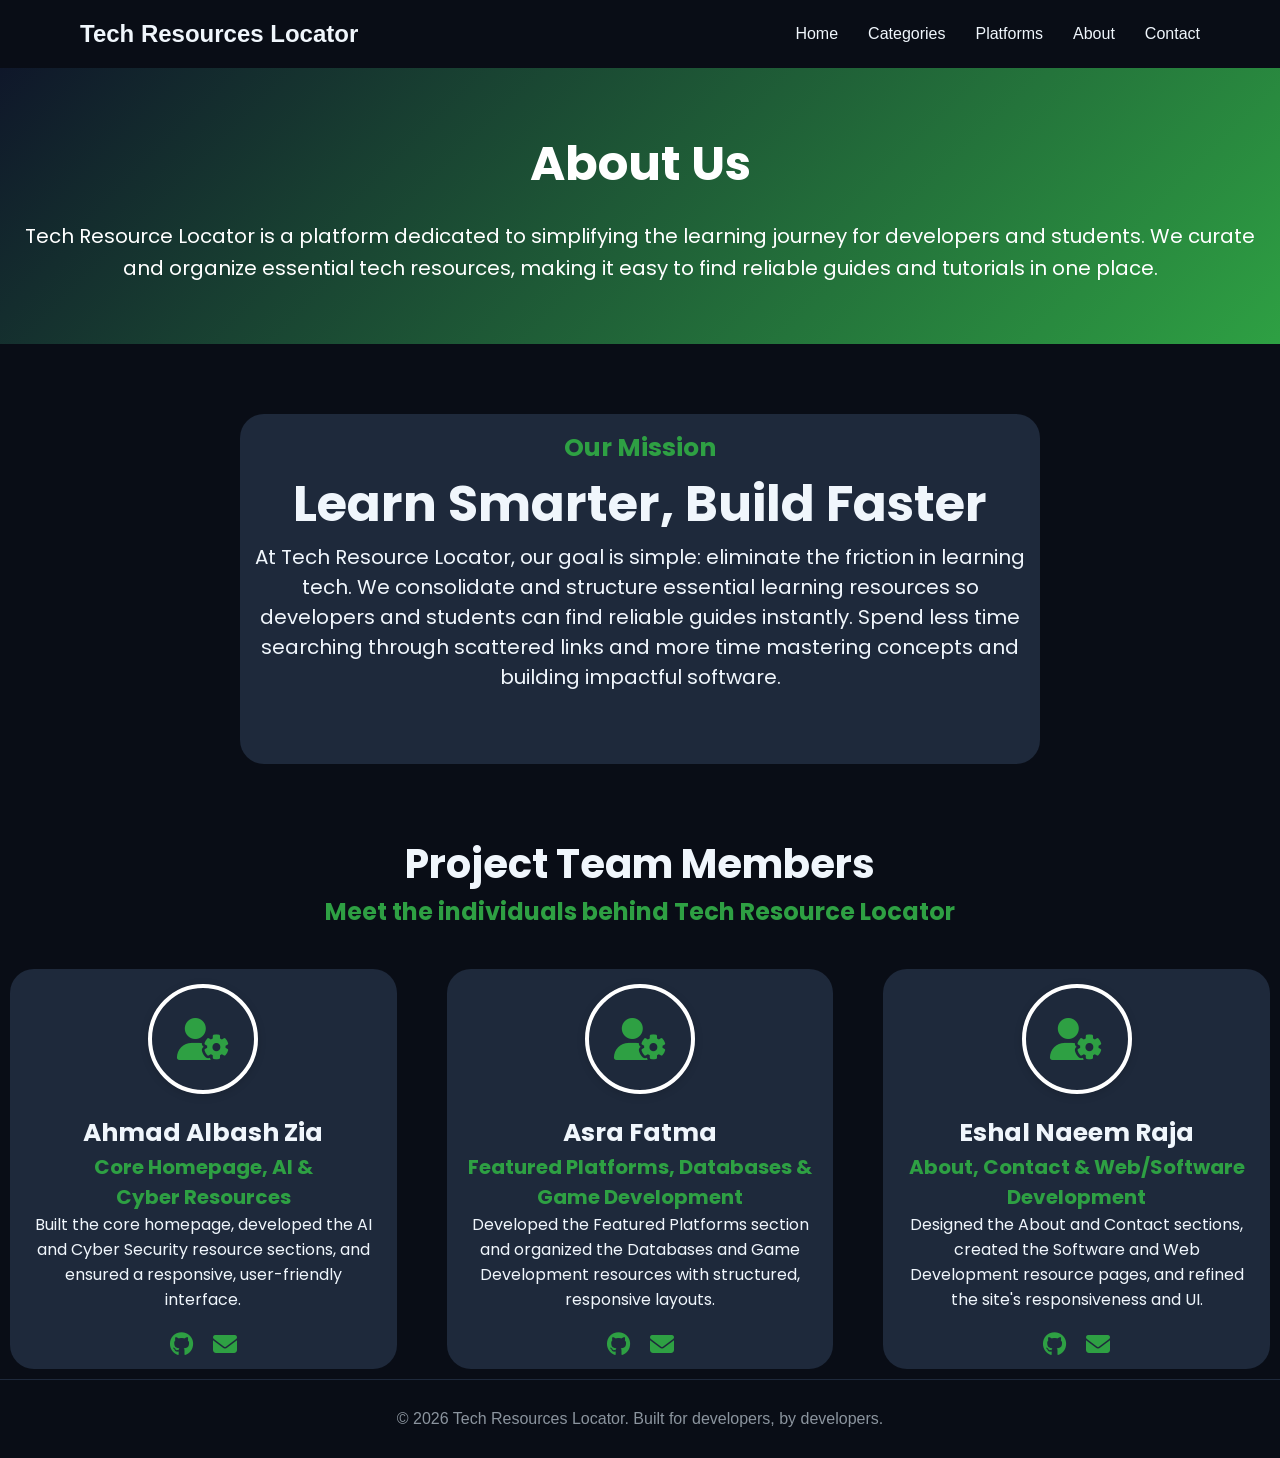
==== about.html @ d02a34d4 "Add footer section with copyright information" ====
<!doctype html>
<html lang="en">
  <head>
    <meta charset="UTF-8" />
    <meta name="viewport" content="width=device-width, initial-scale=1.0" />

    <title>About Us</title>
    <link rel="stylesheet" href="style.css" />
    <link
      rel="stylesheet"
      href="https://cdnjs.cloudflare.com/ajax/libs/font-awesome/6.7.2/css/all.min.css"
    />
    <link
      href="https://fonts.googleapis.com/css2?family=Poppins:wght@400;600;700;800&display=swap"
      rel="stylesheet"
    />
  </head>
  <body>
    <nav>
      <h1 id="nav-heading">Tech Resources Locator</h1>

      <div class="nav-menu">
        <a href="index.html">Home</a>
        <a href="categories.html">Categories</a>
        <a href="platforms.html">Platforms</a>
        <a href="about.html">About</a>
        <a href="contact.html">Contact</a>
      </div>
    </nav>
    <div class="about-hero">
      <div class="about-hero-content">
        <h1>About Us</h1>
        <p>
          Tech Resource Locator is a platform dedicated to simplifying the
          learning journey for developers and students. We curate and organize
          essential tech resources, making it easy to find reliable guides and
          tutorials in one place.
        </p>
      </div>
    </div>

    <div class="about-card">
      <div class="about-container">
        <h1>Our Mission</h1>
        <h2>Learn Smarter, Build Faster</h2>
        <p>
          At Tech Resource Locator, our goal is simple: eliminate the friction
          in learning tech. We consolidate and structure essential learning
          resources so developers and students can find reliable guides
          instantly. Spend less time searching through scattered links and more
          time mastering concepts and building impactful software.
        </p>
      </div>
    </div>
    <div class="project-team-heading">
      <h1>Project Team Members</h1>
      <h2>Meet the individuals behind Tech Resource Locator</h2>
    </div>

    <div class="project-team">
      <div class="team-member">
        <div class="profile-icon">
          <i class="fa-solid fa-user-gear"></i>
        </div>

        <h2>Ahmad Albash Zia</h2>
        <h3>Core Homepage, AI & <br />Cyber Resources</h3>
        <p>
          Built the core homepage, developed the AI and Cyber Security resource
          sections, and ensured a responsive, user-friendly<br />interface.
        </p>

        <div class="social-icons">
          <div class="icon">
            <a href="https://github.com/albashzia" target="_blank">
              <i class="fa-brands fa-github"></i>
            </a>
          </div>
          <div class="email">
            <a href="mailto:ahmedalbashzia@gmail.com" target="_blank">
              <i class="fa-solid fa-envelope"></i>
            </a>
          </div>
        </div>
      </div>

      <div class="team-member">
        <div class="profile-icon">
          <i class="fa-solid fa-user-gear"></i>
        </div>

        <h2>Asra Fatma</h2>
        <h3>Featured Platforms, Databases & Game Development</h3>
        <p>
          Developed the Featured Platforms section and organized the Databases
          and Game Development resources with structured, responsive layouts.
        </p>
        <div class="social-icons">
          <div class="icon">
            <a href="https://github.com/asrafatma" target="_blank">
              <i class="fa-brands fa-github"></i>
            </a>
          </div>
          <div class="email">
            <a href="mailto:itsasrafatma@gmail.com " target="_blank">
              <i class="fa-solid fa-envelope"></i>
            </a>
          </div>
        </div>
      </div>

      <div class="team-member">
        <div class="profile-icon">
          <i class="fa-solid fa-user-gear"></i>
        </div>

        <h2>Eshal Naeem Raja</h2>
        <h3>About, Contact & Web/Software Development</h3>
        <p>
          Designed the About and Contact sections, created the Software and Web
          Development resource pages, and refined the site's responsiveness and
          UI.
        </p>

        <div class="social-icons">
          <div class="icon">
            <a href="https://github.com/EshalNaeem028" target="_blank">
              <i class="fa-brands fa-github"></i>
            </a>
          </div>
          <div class="email">
            <a href="mailto:eshalnaeem2008@gmail.com" target="_blank">
              <i class="fa-solid fa-envelope"></i>
            </a>
          </div>
        </div>
      </div>
    </div>
     <footer>
    <p>
          &copy; 2026 Tech Resources Locator. Built for developers, by
          developers.
        </p>
   </footer>
  </body>
</html>
---- style.css ----
/* ==========================================================
   TECH RESOURCE LOCATOR
   Author: Eshal Naeem
   ========================================================== */
* {
  margin: 0;
  padding: 0;
  box-sizing: border-box;
  
}
   nav {
  display: flex;

  justify-content: space-between;

  align-items: center;

  padding: 20px 80px;
  font-family: Arial, Helvetica, sans-serif;
}
.nav-bar{
    height: 75px;
}


.nav-menu {
  display: flex;

  gap: 30px;
  
}

.nav-menu a {
  text-decoration: none;

 color:#f0f6fc;

  font-weight: 500;
}

.nav-menu a:hover {
  color: #2563eb;
}
body{
    background-color: #090d16;
}

.about-card h1{
    font-size:25px;
    text-align: center;
    font-weight: bold;
    font-family:'Poppins', sans-serif;
    color: #2ea043;
    

}
.about-card h2{
    
    font-size:50px;
    text-align:center;
     font-weight: bold;
     font-family:'Poppins', sans-serif;
     color:#f0f6fc;

}

.about-card p{
    text-align:center;
    font-size:20px;
    font-family:'Poppins', sans-serif;
    color:#f0f6fc;

}
.about-card{
    display:flex;
    justify-content:center;
    align-items:center;
   
}

.about-container{
    padding: 15px;
    margin: 10px;
    border-radius: 5px;
    width:800px;
    height: 350px;
     background-color: #1e293b;
    margin-bottom: 70px;
     border-radius:24px;
    margin-top: 70px;
    }
.project-team{
    display:flex;
    justify-content:center;
    align-items:center;
    gap:30px;
    
}
.team-member{
    padding: 15px;
    margin: 10px;
    border-radius: 5px;
    width: 400px;;
    height: 400px;
      background-color: #1e293b;
      border-radius:24px;
      
}
.team-member:hover{
    background-color: #243248;
    transition: transform 0.3s, box-shadow 0.3s background-color 0.1s;
    transform: translateY(-5px);
    box-shadow: 0 8px 16px rgba(0,0,0,0.3);
}

.team-member h2{
    font-size:25px;
    text-align: center;
    font-weight: bold;
    font-family:'Poppins', sans-serif;
    color:#f0f6fc;

}
.team-member h3{
    font-size:20px;
    text-align:center;
     font-weight: bold;
     font-family:'Poppins', sans-serif;
     color:#2ea043;

}
.team-member p{
    text-align:center;
    font-family:'Poppins',sans-serif;
    color:#f0f6fc;
}
.profile-icon{
    width: 110px;
    height: 110px;
    border-radius: 50%;
    display: flex;
    justify-content: center;
    align-items: center;
    margin: 0 auto 20px;
    border: 4px solid white;
    box-shadow: 0 2px 8px rgba(0,0,0,0.15);
}


.profile-icon i{
    font-size: 42px;
    color: #2ea043;              
}
.project-team-heading h1{
    font-size: 40px;
    text-align: center;
    flex-direction: row;
    font-weight: bold;
    font-family:'Poppins', sans-serif;
   
    color:#f0f6fc;
}
.project-team-heading h2{
    display:flex;
    justify-content:center;
    align-items:center;
    margin-bottom:30px;;
    color:#2ea043;
     font-family:'Poppins', sans-serif;
}


.icon i{
    font-size: 24px;
   color: #2ea043;   

}
.email i{
    font-size: 24px;
    color: #2ea043;   
    
   
}

.social-icons{
    display: flex;
    justify-content: center;
    align-items: center;
    margin-top: 20px;
    gap:20px;
}
.icon i:hover, .email i:hover {
    color:grey;
}
.about-hero {
    background: linear-gradient(135deg, #0f172a, #2ea043);
    color: white;
    padding: 60px 20px;
    text-align: center;
    font-family: 'Poppins', sans-serif;
}
.about-hero h1 {
    font-size: 48px;
    margin-bottom: 20px;
}
.about-hero p {
    font-size: 20px;
    line-height: 1.6;
    
}
/* ==========================================================
   CONTACT PAGE  */
.container h1{
    font-family: 'Poppins', sans-serif;
    font-size: 36px;
    font-weight: bold;
    color: #f0f6fc;
    text-align: center;
}
.container p{
    font-family: 'Poppins', sans-serif;
    font-size: 18px;
    color:#2ea043;
    text-align: center;
    font-weight: bold;
    margin-bottom: 40px;
}
    
.container{
  width:100%;
  padding: 60px 20px;
  justify-content: center;
  align-items: center;
  flex-direction: column;
  display:block;
  background-color: #1e293b;
 
  color:#2ea043;
  font-family: 'Poppins', sans-serif;
 
  font-weight:bold;


}
.contact-container{
     display:flex;
    justify-content:center;
    align-items:flex-start;
    gap:40px;
    width:100%;
    flex-wrap:nowrap;
   
  
    
}
.contact-form{
    
   max-width:550px;
   width:60%;

   background:white;
   padding:30px;
   border-radius:20px;
   box-sizing:border-box;
   
    
}
.contact-form form{
    display:flex;
    flex-direction:column;
    gap:18px;
}

.contact-form label{
    font-family:'Poppins', sans-serif;
    font-weight: bold;
    color:#2ea043;
     text-transform: uppercase;
}

.contact-form input,.contact-form textarea {
    width:100%;
    padding: 12px;
    border: 1px solid #ccc;
    border-radius:8px;
     box-sizing:border-box;
   
}

.contact-form button{
    padding:20px;
    border-radius:5px;
    color:#2ea043;
    font-family:'Poppins', sans-serif;
    font-weight: bold;
    text-transform: uppercase;
    border:2px solid #ccc;
    font-size:18px;
    
}
.contact-form button:hover{
    background-color: #2ea043;
    color:white;
    transition: background-color 0.3s, color 0.3s;
}

.contact-right{
    display:flex;
    flex-direction:column;
    gap:26px;
  width:40%;
  max-width:400px;
}

.contact-info{
   width:450px;
    padding: 30px;
    background-color: #131b27;
    color: #f0f6fc;
    border-radius:20px;
    box-sizing:border-box;

}
.contact-info h2{
    font-size: 24px;
    margin-bottom: 10px;
    text-align: center;
    font-family:'Poppins', sans-serif;

}
.contact-info p{
    font-size: 16px;
    text-align: left;
    font-family:'Poppins', sans-serif;
    color:#e3b341;
  
}
.info-item{
    display:flex;
    align-items:center;
    gap:10px;
    margin-bottom: 15px;
}
.info-item i{
    font-size: 20px;
    color: #2ea043;
}
.info-item p{
    margin: 0;
    font-family:'Poppins', sans-serif;
    font-size: 18px;
}
.info-item span{
    font-size:20px;
}
.faq-questions{
    display:flex;
    flex-direction:column;
    gap:10px;
    margin-top:15px;
    width:100%;
    width:450px;
    background-color: #131b27;
    text-align:center;
    border-radius:20px;
    font-family:'Poppins', sans-serif;
    color:#f0f6fc;
    padding:25px;
    box-sizing:border-box;

}
.faq-item p{
     text-align: left;
     font-family:'Poppins', sans-serif;
     color:#2ea043;

}
details{
    text-align: left;
    font-family: 'Poppins',sans-serif;
    font-size: 20px;
    color:#e3b341;
}
footer{
    background-color:#0f172a ;
    color:#f0f6fc;
    padding: 40px;
    text-align:center;

}

footer {
  text-align: center;
  padding: 30px 20px;
  border-top: 1px solid #1e293b;
 
  color: #8b949e;
  font-family: Arial, Helvetica, sans-serif;
  background-color:#090d16;
}

/* ==========================================================
            Asra Fatma
   ========================================================== */


.platforms-body{
    font-family: 'Poppins', sans-serif;
    margin: 0;
    padding: 0;
    background-color: #090d16;
}

.platforms-header{
    text-align: center;
    margin: 0px;
    padding: 60px 20px 20px 10px;
    background: linear-gradient(135deg, #0f172a, #2ea043);
    color: white;
}

#platforms-title{
    font-size: 40px;
    margin-bottom: 10px;
}

#platforms-description{
    font-size: 18px;
    margin-bottom: 20px;
}

.back-link{
    display: inline-block;
    position:absolute;
    top: 100px;
    left: 40px;
    margin-top: 0.5px;
    padding: 10px 20px;
    position: absolute;
    background-color: #2ea043;
    color: white;
    text-decoration: none;
    border-radius: 5px;
    font-weight: bold;
    font-size: 14px;
}

.back-link:hover{
    background-color: #237732;
    transition: background-color 0.3s;
}

.platforms-main{
    display: flex;
    flex-wrap: wrap;
    justify-content: center;
    padding: 20px;
}

.platform-card{
    background-color: #1e293b;
    color: white;
    max-width: 450px;
    max-height: 400px;
    text-decoration: none;
    text-align: center;
    margin: 15px;
    padding: 20px;
    border-radius: 10px;
    box-shadow: 0 4px 8px rgba(0,0,0,0.2);
    transition: transform 0.3s, box-shadow 0.3s;
}

.platform-card:hover{
    background-color: #243248;
    transition: transform 0.3s, box-shadow 0.3s background-color 0.1s;
    transform: translateY(-5px);
    box-shadow: 0 8px 16px rgba(0,0,0,0.3);
}

.platform-icon{
    font-size: 50px;
    margin-bottom: 15px;
}

.platform-title{
    display: block;
    font-size: 24px;
    margin-bottom: 10px;
}

.platform-title:hover{
    transition: transform 0.3s ease;
    transform: translateY(-3px);
}

.platform-description{
    display: block;
    font-size: 13px;
    margin-bottom: 15px;
}

.platforms-section{
    display: flex;
    flex-wrap: wrap;
    justify-content: center;
}

.open-section{
    display: block;
    font-size: 14px;
    color: #2ea043;
    font-weight: bold;
}

.open-section:hover{
    letter-spacing: 0.5px;
    text-decoration: underline;
    cursor: pointer;
    transition: letter-spacing 0.3s, text-decoration 0.3s;
}

#nav-heading{
    color: #f0f6fc;
}

.nav-bar{
    height: 75px;
}

.nav-menu {
    display: flex;

    gap: 30px;
}

.nav-menu a {
    text-decoration: none;
    font-weight: 500;
}

.nav-menu a:hover {
    color: #2563eb;
}
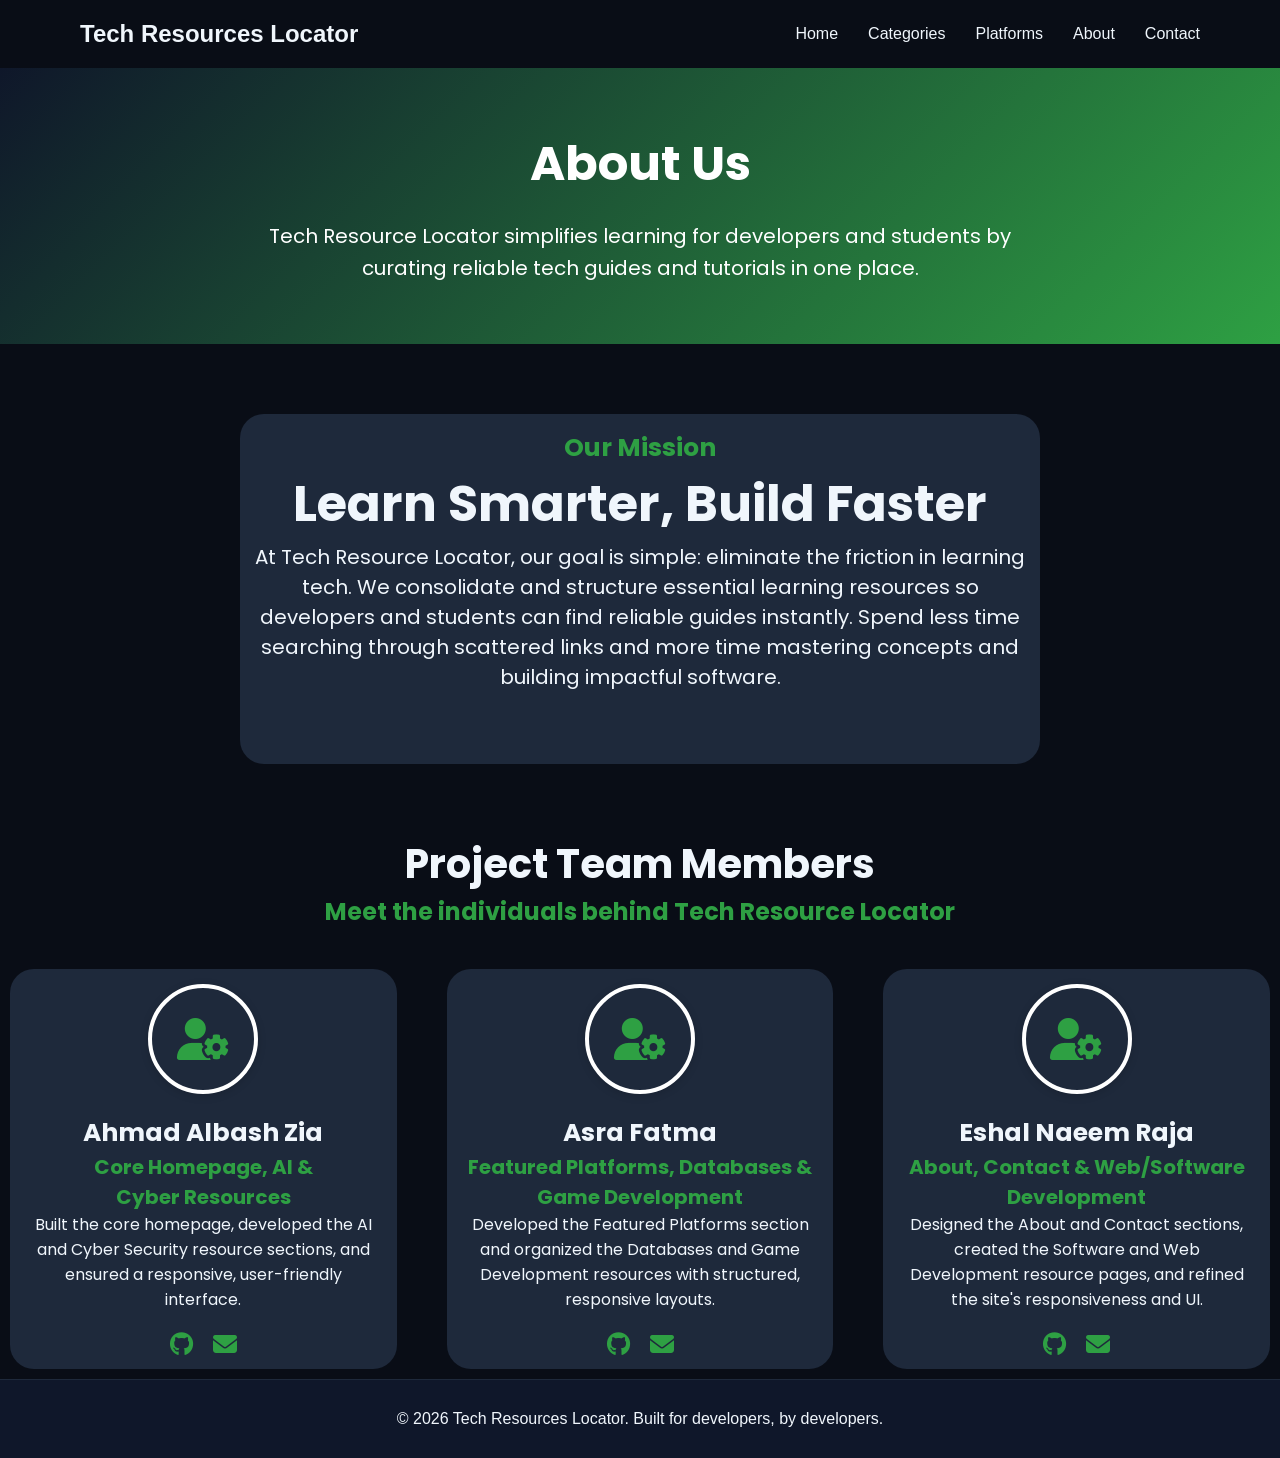
==== commit 5cfe9701: "Refactor About Us description for conciseness and clarity" ====
--- a/about.html
+++ b/about.html
@@ -31,10 +31,7 @@
       <div class="about-hero-content">
         <h1>About Us</h1>
         <p>
-          Tech Resource Locator is a platform dedicated to simplifying the
-          learning journey for developers and students. We curate and organize
-          essential tech resources, making it easy to find reliable guides and
-          tutorials in one place.
+          Tech Resource Locator simplifies learning for developers and students by <br>curating reliable tech guides and tutorials in one place.
         </p>
       </div>
     </div>
--- a/style.css
+++ b/style.css
@@ -44,6 +44,7 @@
 }
 body{
     background-color: #090d16;
+    font-family: Arial, Helvetica, sans-serif;
 }
 
 .about-card h1{
@@ -101,7 +102,7 @@
     padding: 15px;
     margin: 10px;
     border-radius: 5px;
-    width: 400px;;
+    width: 400px;
     height: 400px;
       background-color: #1e293b;
       border-radius:24px;
@@ -210,21 +211,32 @@
     
 }
 /* ==========================================================
-   CONTACT PAGE  */
-.container h1{
+   CONTACT PAGE
+   ==========================================================*/
+   .contact-hero{
+    background: linear-gradient(135deg, #0f172a, #2ea043);
+    color: white;
+    padding: 60px 20px;
+    text-align: center;
+    font-family: 'Poppins', sans-serif;
+
+
+   }
+.contact-hero h1{
     font-family: 'Poppins', sans-serif;
     font-size: 36px;
     font-weight: bold;
     color: #f0f6fc;
     text-align: center;
-}
-.container p{
+    margin-bottom: 10px;
+}
+.contact-hero p{
     font-family: 'Poppins', sans-serif;
-    font-size: 18px;
-    color:#2ea043;
-    text-align: center;
-    font-weight: bold;
-    margin-bottom: 40px;
+    font-size: 22px;
+    color:#f0f6fc;
+    text-align: center;
+    font-weight: bold;
+    
 }
     
 .container{
@@ -234,7 +246,7 @@
   align-items: center;
   flex-direction: column;
   display:block;
-  background-color: #1e293b;
+  background-color:#090d16;;
  
   color:#2ea043;
   font-family: 'Poppins', sans-serif;
@@ -263,7 +275,7 @@
    padding:30px;
    border-radius:20px;
    box-sizing:border-box;
-   
+
     
 }
 .contact-form form{
@@ -285,6 +297,8 @@
     border: 1px solid #ccc;
     border-radius:8px;
      box-sizing:border-box;
+        color:#2ea043;
+   
    
 }
 
@@ -316,7 +330,7 @@
 .contact-info{
    width:450px;
     padding: 30px;
-    background-color: #131b27;
+    background-color: #1e293b;
     color: #f0f6fc;
     border-radius:20px;
     box-sizing:border-box;
@@ -361,7 +375,7 @@
     margin-top:15px;
     width:100%;
     width:450px;
-    background-color: #131b27;
+    background-color: #1e293b;
     text-align:center;
     border-radius:20px;
     font-family:'Poppins', sans-serif;
@@ -373,31 +387,359 @@
 .faq-item p{
      text-align: left;
      font-family:'Poppins', sans-serif;
-     color:#2ea043;
+     color: #8b949e;
 
 }
 details{
     text-align: left;
     font-family: 'Poppins',sans-serif;
     font-size: 20px;
-    color:#e3b341;
+    color:white;
 }
 footer{
     background-color:#0f172a ;
     color:#f0f6fc;
     padding: 40px;
     text-align:center;
-
-}
-
-footer {
-  text-align: center;
-  padding: 30px 20px;
+    padding: 30px 20px;
   border-top: 1px solid #1e293b;
+font-family: Arial, Helvetica, sans-serif;
+
+}
+
+
+
+
+/* ==========================================================
+   WEB DEVELOPMENT SECTION
+   ========================================================== */
+
+.web-container{
+     background: linear-gradient(135deg, #0f172a, #2ea043);
+    color: white;
+    padding: 60px 20px;
+    text-align: center;
+    font-family: 'Poppins', sans-serif;
+
+
+}
+
+.web-container h2{
+    font-size:42px;
+}
+
+
+/* ==========================================================
+   RESOURCES HEADING
+   ========================================================== */
+
+.resources h1{
+    font-size: 40px;
+    font-weight:bold;
+    text-align:center;
+    color:white;
+    margin-top:40px;
+   
+
+}
+.resources p{
+    font-size:19px;
+    color: #8b949e;
+    text-align: center;
+    margin-top: 10px;
+    margin-bottom: 30px;
+
+}
+/* ==========================================================
+   WEB DEV LEARNING PATH
+   ========================================================== */
+
+.web-learning h1{
+    
+    font-size: 40px;
+    font-weight:bold;
+    text-align:center;
+    color:white;
+    margin-top:40px;
+    margin-bottom: 15px;
+}
+
+.web-learning p{
+    font-size:19px;
+    color: #8b949e;
+    text-align: center;
+   
+    margin:0 auto 45px auto;
+
+}
+
+.web-p1 {
+  max-width: 1200px;
+
+  margin: 0 auto;
+
+  display: grid;
+
+  grid-template-columns: repeat(4, 1fr);
+
+  gap: 25px;
+}
+.web-path h1{
+    font-size: 22px;
+
+  margin-bottom: 12px;
+
+  color: #f0f6fc;
+
+  background-color: transparent;
+
+  text-align: left;
+}
+
+.web-path p{
+     color: #8b949e;
+
+  font-size: 15px;
+
+  background-color: transparent;
+
+  
+  text-align: left;
+}
+
+.web-path {
+
  
+ background-color: #1e293b;
+
+  padding: 30px 25px;
+
+  border-radius: 12px;
+
+  border: 1px solid #263449;
+
+  transition:
+    transform 0.3s ease,
+    border-color 0.3s ease,
+    background-color 0.3s ease;
+}
+.path-number {
+  display: block;
+
+  margin-bottom: 20px;
+
+  color: #2ea043;
+
+  font-size: 14px;
+
+  font-weight: bold;
+
+  letter-spacing: 2px;
+
+  background-color: transparent;
+}
+.web-path:hover {
+  transform: translateY(-6px);
+
+  background-color: #243248;
+
+  border-color: #2ea043;
+}
+
+/* ==========================================================
+   RESOURCE CARDS CONTAINER
+   ========================================================== */
+.resource-container{
+    max-width: 1200px;
+    display: grid;
+    width:90%;
+    margin: 40px auto;
+    align-items: center;
+    gap: 25px;
+   grid-template-columns: repeat(3, 1fr);;
+}
+
+/* ==========================================================
+   RESOURCE CARD
+   ========================================================== */
+
+.resource-cards{
+   
+    
+    padding: 28px;
+    background-color: #1e293b;
+    color: #f0f6fc;
+    border-radius:12px;
+    border: 2px solid #263449;
+    min-height: 360px;
+    display: flex;
+    flex-direction: column;
+   
+    transition:
+    transform 0.3s ease,
+    box-shadow 0.3s ease,
+    border-color 0.3s ease;
+
+}
+.resource-cards:hover{
+    
+  transform: translateY(-6px);
+
+  border-color: #2ea043;
+
+  box-shadow: 0 10px 30px rgba(0, 0, 0, 0.25);
+}
+
+
+
+/* ==========================================================
+   RESOURCE CARD TOP
+   ========================================================== */
+
+.resource-top {
+  display: flex;
+
+  justify-content: space-between;
+
+  align-items: center;
+
+  gap: 10px;
+
+  margin-bottom: 20px;
+font-family: Arial, Helvetica, sans-serif;
+  background-color: transparent;
+}
+
+/* ==========================================================
+   RESOURCE TAGS
+   ========================================================== */
+
+
+.resource-tag {
+  display: flex;
+
+  flex-wrap: wrap;
+
+  gap: 8px;
+
+  margin-top: auto;
+
+  margin-bottom: 20px;
+  font-family: Arial, Helvetica, sans-serif;
+
+  background-color: transparent;
+}
+
+.resource-tag span {
+  padding: 5px 10px;
+
+  border-radius: 5px;
+
+  background-color: #090d16;
+
   color: #8b949e;
-  font-family: Arial, Helvetica, sans-serif;
-  background-color:#090d16;
+
+  font-size: 12px;
+}
+/* ==========================================================
+   RESOURCE CARD CONTENT
+   ========================================================== */
+
+.resource-cards h1{
+    text-align:left;
+    font-size:28px;
+    margin-bottom: 15px;
+}
+.resource-cards p{
+    text-align: left;
+    font-size:20px;
+    color:#8b949e;
+    margin-bottom: 20px;
+}
+
+/* ==========================================================
+   RESOURCE TYPE & LEVEL
+   ========================================================== */
+
+.resource-type, 
+.resource-level {
+  font-size: 11px;
+
+  font-weight: bold;
+
+  letter-spacing: 1px;
+
+  background-color: transparent;
+}
+
+.resource-type {
+  color: #2ea043;
+}
+
+.resource-level {
+  color: #8b949e;
+
+  text-align: right;
+}
+
+
+/* ==========================================================
+   RESOURCE FOOTER
+   ========================================================== */
+
+
+.resource-footer {
+  display: flex;
+
+  justify-content: space-between;
+
+  align-items: center;
+
+  gap: 15px;
+
+  background-color: transparent;
+}
+/* ==========================================================
+   RESOURCE COST
+   ========================================================== */
+.cost {
+  color: #2ea043;
+
+  font-size: 12px;
+
+  font-weight: bold;
+
+  background-color: transparent;
+}
+
+/* ==========================================================
+   RESOURCE BUTTON
+   ========================================================== */
+
+.resource-button {
+  display: inline-block;
+
+  padding: 9px 15px;
+
+  border-radius: 5px;
+
+  background-color: #090d16;
+
+  color: #2ea043;
+
+  text-decoration: none;
+
+  font-size: 13px;
+
+  font-weight: bold;
+
+  transition:
+    background-color 0.3s ease,
+    color 0.3s ease;
+}
+.resource-button:hover {
+  background-color: #2ea043;
+  color: white;
 }
 
 /* ==========================================================
@@ -544,5 +886,120 @@
     color: #2563eb;
 }
 
-
-
+.hero-section{
+    background: linear-gradient(135deg, #0f172a, #2ea043);
+    color: white;
+    padding: 60px 20px;
+    text-align: center;
+    font-family: 'Poppins', sans-serif;
+}
+
+.hero-content{
+    max-width: 800px;
+    margin: 0 auto;
+}
+
+#game-label{
+    display: inline-block;
+    padding: 6px 14px;
+    border: 1px solid #2ea043;
+    border-radius: 20px;
+    color: #2ea043;
+    font-size: 13px;
+    font-weight: bold;
+    letter-spacing: 2px;
+    background-color: #090d16;
+    margin-bottom: 10px;
+}
+
+#game-title{
+    margin-top: 25px;
+    margin-bottom: 20px;
+    font-size: 48px;
+    line-height: 1.2;
+}
+
+#game-description{
+    max-width: 700px;
+    margin: 0 auto;
+    font-size: 19px;
+    color: #d1d5db;
+}
+
+.path{
+    margin-bottom: 20px;
+    text-align: center;
+    color: #f0f6fc;
+    font-family: 'Poppins', sans-serif;
+    margin-top: 60px;
+}
+
+.section-heading{
+    font-size: 36px;
+    margin-bottom: 15px;
+    text-align: center;
+    color: #f0f6fc;
+}
+
+.section-description{
+    font-size: 17px;
+    margin-bottom: 40px;
+    text-align: center;
+    color: #d1d5db;
+}
+
+.path-grid{
+    max-width: 1200px;
+    margin: 0 auto;
+    display: grid;
+    grid-template-columns: repeat(3, 1fr);
+    gap: 25px;
+}
+
+.path-step{
+    background-color: #1e293b;
+    color: white;
+    max-width: 370px;
+    padding: 30px 25px;
+    border-radius: 10px;
+    margin-bottom: 10px;
+}
+
+.path-step:hover{
+    background-color: #243248;
+    transition:
+    transform 0.3s ease,
+    border-color 0.3s ease,
+    background-color 0.3s ease;
+    transform: translateY(-5px);
+    box-shadow: 0 8px 16px rgba(0,0,0,0.3);
+    margin-bottom: 10px;
+}
+
+.step-number {
+    display: block;
+    font-size: 14px;
+    font-weight: bold;
+    letter-spacing: 2px;
+    text-align: left;
+    margin-left: 0;
+    margin-right: auto;
+    margin-bottom: 10px;
+    color: #2ea043;
+}
+
+.step-title {
+    font-size: 20px;
+    font-weight: bold;
+    text-align: left;
+    margin-left: 0;
+    margin-bottom: 12px;
+}
+
+.step-description {
+    margin-bottom: 5px;
+    font-size: 14px;
+    text-align: left;
+    margin-left: 0;
+    color: #d1d5db;
+}
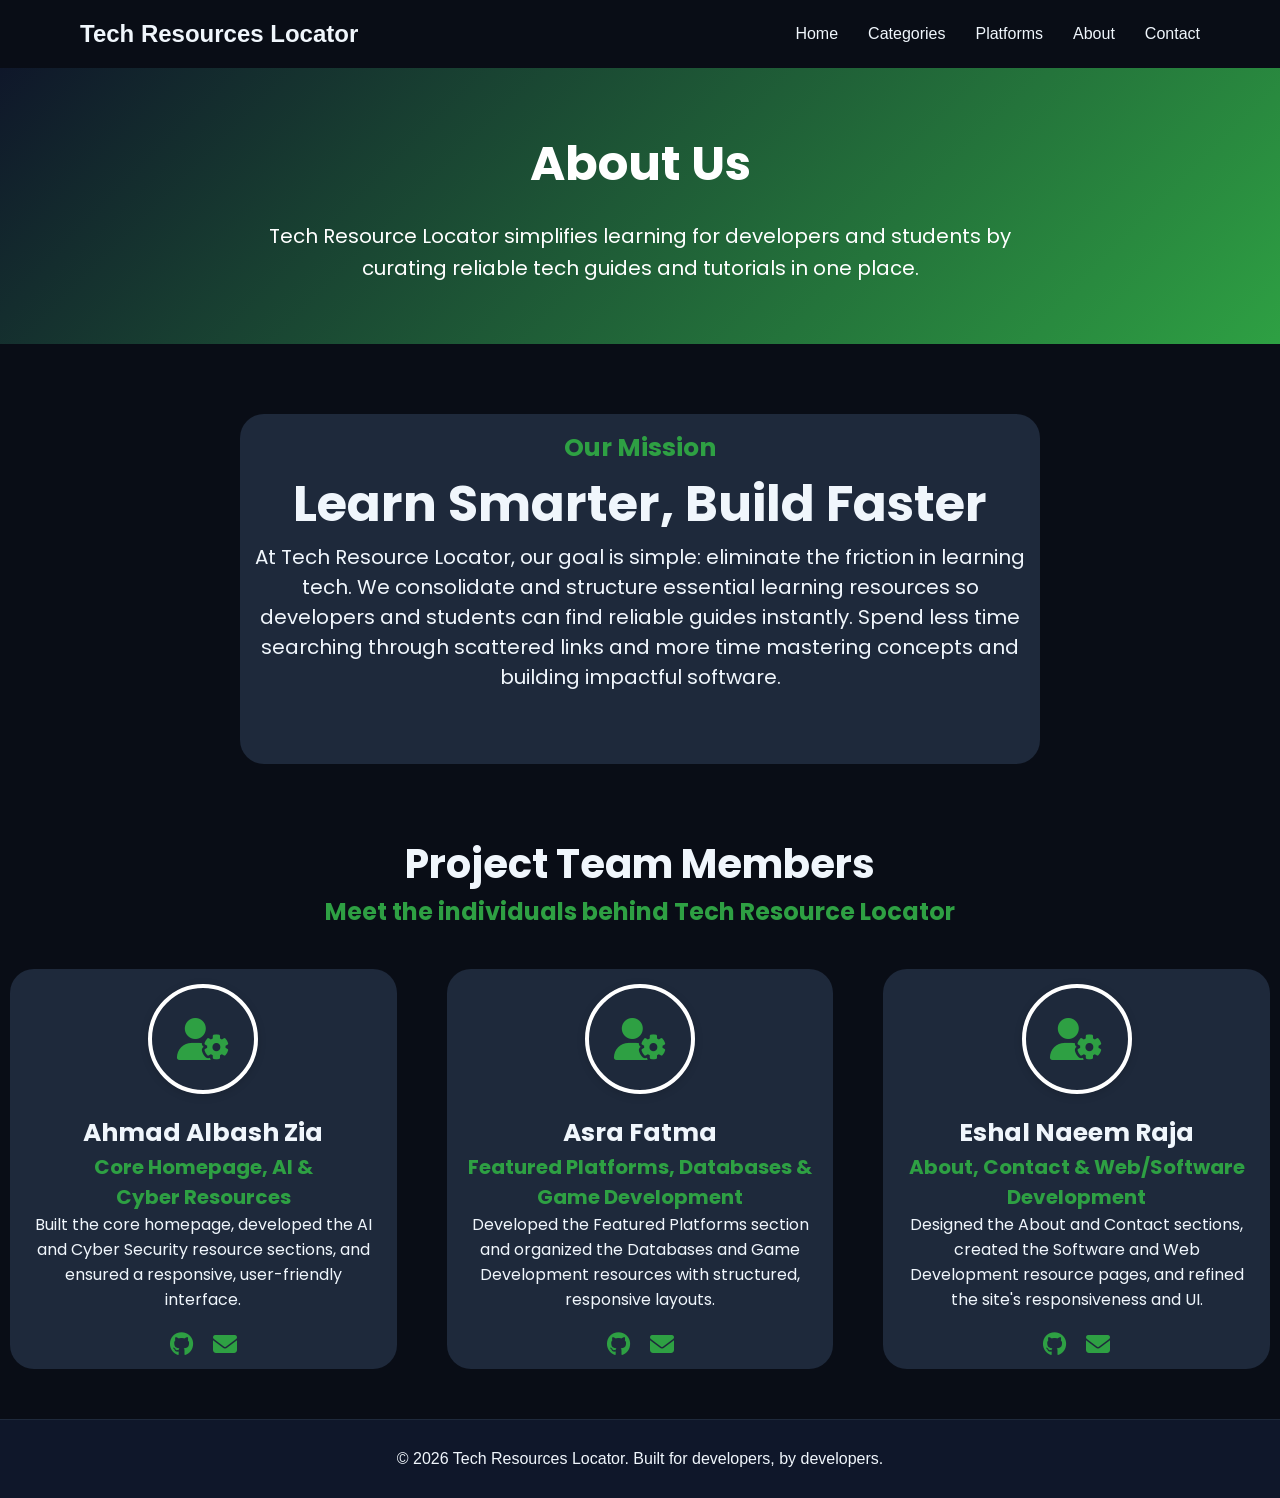
==== commit 1d3e65a9: "Update GitHub link in social icons for accuracy" ====
--- a/about.html
+++ b/about.html
@@ -121,7 +121,7 @@
 
         <div class="social-icons">
           <div class="icon">
-            <a href="https://github.com/EshalNaeem028" target="_blank">
+            <a href="https://github.com/eshaln" target="_blank">
               <i class="fa-brands fa-github"></i>
             </a>
           </div>
--- a/style.css
+++ b/style.css
@@ -72,12 +72,13 @@
     font-family:'Poppins', sans-serif;
     color:#f0f6fc;
 
+
 }
 .about-card{
     display:flex;
     justify-content:center;
     align-items:center;
-   
+  
 }
 
 .about-container{
@@ -96,6 +97,8 @@
     justify-content:center;
     align-items:center;
     gap:30px;
+    margin-bottom: 40px;
+     
     
 }
 .team-member{
@@ -106,7 +109,7 @@
     height: 400px;
       background-color: #1e293b;
       border-radius:24px;
-      
+  
 }
 .team-member:hover{
     background-color: #243248;
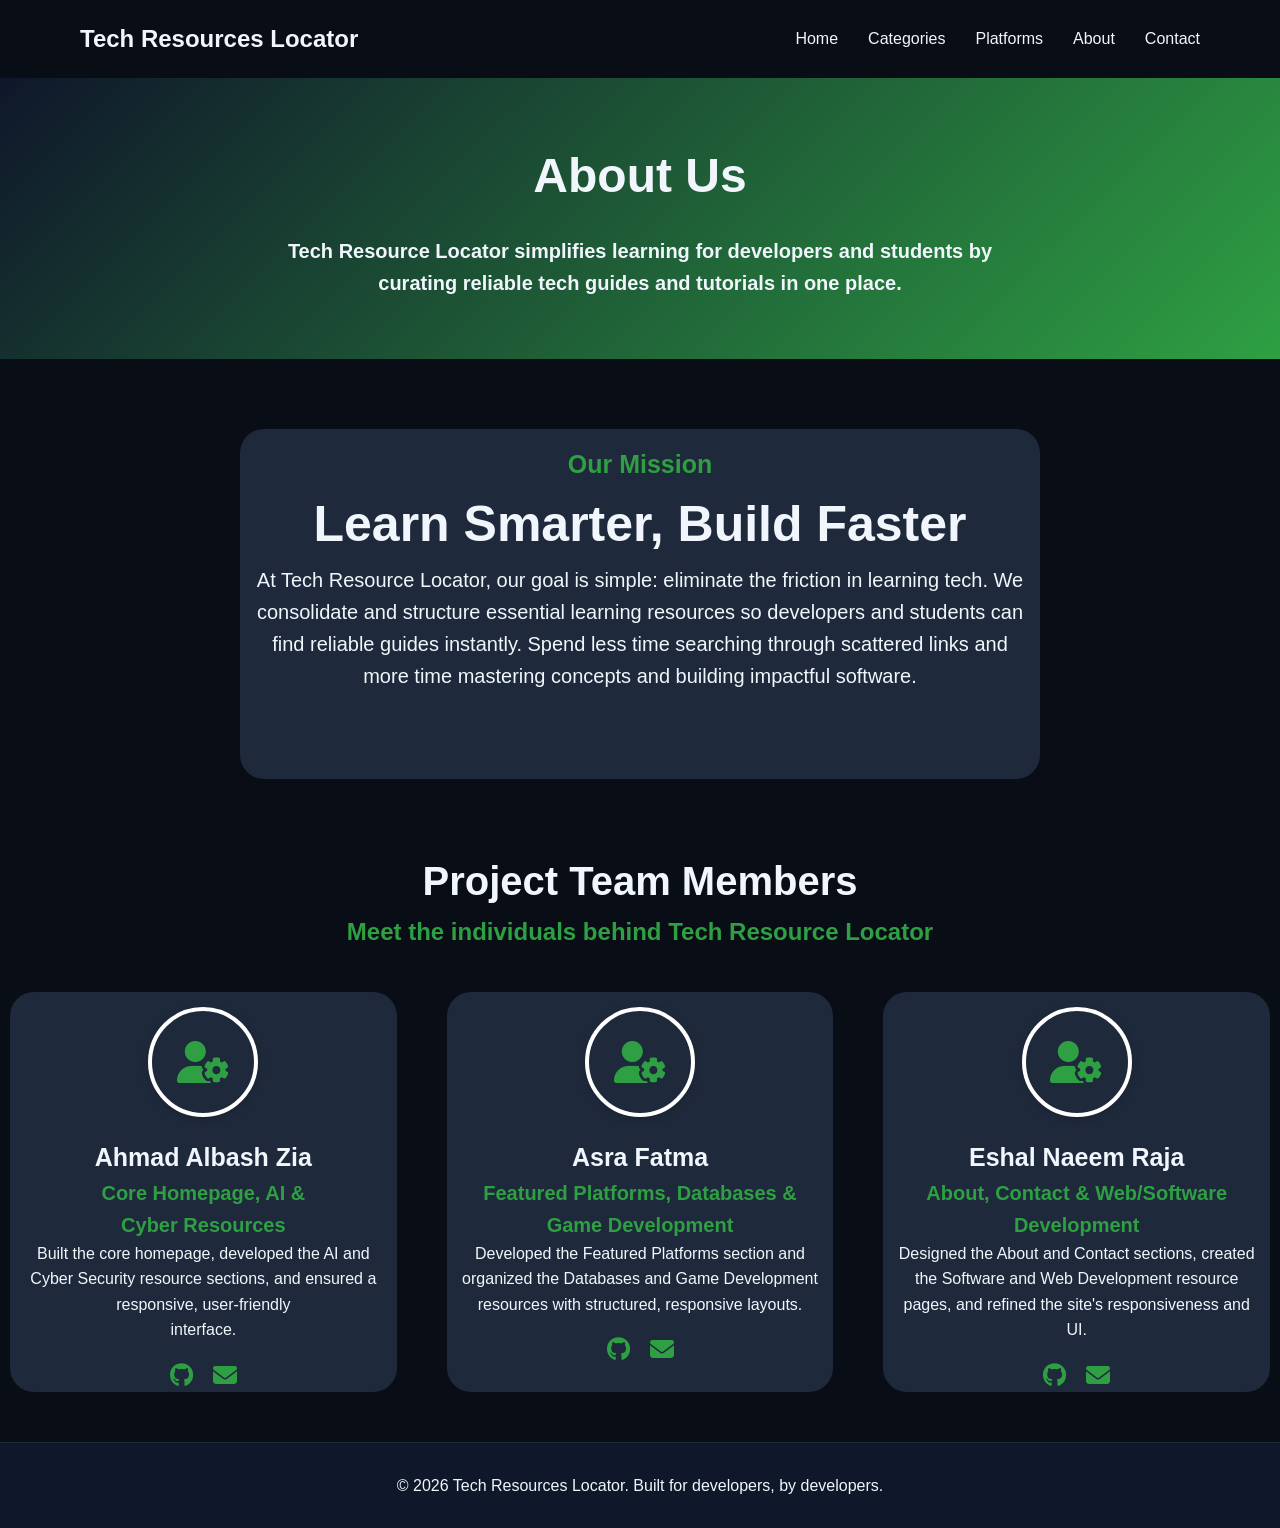
==== commit 56ced646: "Remove unused Google Fonts link from about.html" ====
--- a/about.html
+++ b/about.html
@@ -10,10 +10,7 @@
       rel="stylesheet"
       href="https://cdnjs.cloudflare.com/ajax/libs/font-awesome/6.7.2/css/all.min.css"
     />
-    <link
-      href="https://fonts.googleapis.com/css2?family=Poppins:wght@400;600;700;800&display=swap"
-      rel="stylesheet"
-    />
+   
   </head>
   <body>
     <nav>
--- a/style.css
+++ b/style.css
@@ -1,15 +1,12 @@
-
 /* ==========================================================
-   TECH RESOURCE LOCATOR
-   Author: Eshal Naeem
+   Eshal Naeem
    ========================================================== */
 * {
   margin: 0;
   padding: 0;
   box-sizing: border-box;
-  
-}
-   nav {
+}
+nav {
   display: flex;
 
   justify-content: space-between;
@@ -19,22 +16,20 @@
   padding: 20px 80px;
   font-family: Arial, Helvetica, sans-serif;
 }
-.nav-bar{
-    height: 75px;
-}
-
+.nav-bar {
+  height: 75px;
+}
 
 .nav-menu {
   display: flex;
 
   gap: 30px;
-  
 }
 
 .nav-menu a {
   text-decoration: none;
 
- color:#f0f6fc;
+  color: #f0f6fc;
 
   font-weight: 500;
 }
@@ -42,438 +37,407 @@
 .nav-menu a:hover {
   color: #2563eb;
 }
-body{
-    background-color: #090d16;
-    font-family: Arial, Helvetica, sans-serif;
-}
-
-.about-card h1{
-    font-size:25px;
-    text-align: center;
-    font-weight: bold;
-    font-family:'Poppins', sans-serif;
-    color: #2ea043;
-    
-
-}
-.about-card h2{
-    
-    font-size:50px;
-    text-align:center;
-     font-weight: bold;
-     font-family:'Poppins', sans-serif;
-     color:#f0f6fc;
-
-}
-
-.about-card p{
-    text-align:center;
-    font-size:20px;
-    font-family:'Poppins', sans-serif;
-    color:#f0f6fc;
-
-
-}
-.about-card{
-    display:flex;
-    justify-content:center;
-    align-items:center;
-  
-}
-
-.about-container{
-    padding: 15px;
-    margin: 10px;
-    border-radius: 5px;
-    width:800px;
-    height: 350px;
-     background-color: #1e293b;
-    margin-bottom: 70px;
-     border-radius:24px;
-    margin-top: 70px;
-    }
-.project-team{
-    display:flex;
-    justify-content:center;
-    align-items:center;
-    gap:30px;
-    margin-bottom: 40px;
-     
-    
-}
-.team-member{
-    padding: 15px;
-    margin: 10px;
-    border-radius: 5px;
-    width: 400px;
-    height: 400px;
-      background-color: #1e293b;
-      border-radius:24px;
-  
-}
-.team-member:hover{
-    background-color: #243248;
-    transition: transform 0.3s, box-shadow 0.3s background-color 0.1s;
-    transform: translateY(-5px);
-    box-shadow: 0 8px 16px rgba(0,0,0,0.3);
-}
-
-.team-member h2{
-    font-size:25px;
-    text-align: center;
-    font-weight: bold;
-    font-family:'Poppins', sans-serif;
-    color:#f0f6fc;
-
-}
-.team-member h3{
-    font-size:20px;
-    text-align:center;
-     font-weight: bold;
-     font-family:'Poppins', sans-serif;
-     color:#2ea043;
-
-}
-.team-member p{
-    text-align:center;
-    font-family:'Poppins',sans-serif;
-    color:#f0f6fc;
-}
-.profile-icon{
-    width: 110px;
-    height: 110px;
-    border-radius: 50%;
-    display: flex;
-    justify-content: center;
-    align-items: center;
-    margin: 0 auto 20px;
-    border: 4px solid white;
-    box-shadow: 0 2px 8px rgba(0,0,0,0.15);
-}
-
-
-.profile-icon i{
-    font-size: 42px;
-    color: #2ea043;              
-}
-.project-team-heading h1{
-    font-size: 40px;
-    text-align: center;
-    flex-direction: row;
-    font-weight: bold;
-    font-family:'Poppins', sans-serif;
-   
-    color:#f0f6fc;
-}
-.project-team-heading h2{
-    display:flex;
-    justify-content:center;
-    align-items:center;
-    margin-bottom:30px;;
-    color:#2ea043;
-     font-family:'Poppins', sans-serif;
-}
-
-
-.icon i{
-    font-size: 24px;
-   color: #2ea043;   
-
-}
-.email i{
-    font-size: 24px;
-    color: #2ea043;   
-    
-   
-}
-
-.social-icons{
-    display: flex;
-    justify-content: center;
-    align-items: center;
-    margin-top: 20px;
-    gap:20px;
-}
-.icon i:hover, .email i:hover {
-    color:grey;
+body {
+  background-color: #090d16;
+  font-family: Arial, Helvetica, sans-serif;
+}
+
+.about-card h1 {
+  font-size: 25px;
+  text-align: center;
+  font-weight: bold;
+  font-family: "Poppins", sans-serif;
+  color: #2ea043;
+}
+.about-card h2 {
+  font-size: 50px;
+  text-align: center;
+  font-weight: bold;
+  font-family: "Poppins", sans-serif;
+  color: #f0f6fc;
+}
+
+.about-card p {
+  text-align: center;
+  font-size: 20px;
+  font-family: "Poppins", sans-serif;
+  color: #f0f6fc;
+}
+.about-card {
+  display: flex;
+  justify-content: center;
+  align-items: center;
+}
+
+.about-container {
+  padding: 15px;
+  margin: 10px;
+  border-radius: 5px;
+  width: 800px;
+  height: 350px;
+  background-color: #1e293b;
+  margin-bottom: 70px;
+  border-radius: 24px;
+  margin-top: 70px;
+}
+.project-team {
+  display: flex;
+  justify-content: center;
+  align-items: center;
+  gap: 30px;
+  margin-bottom: 40px;
+}
+.team-member {
+  padding: 15px;
+  margin: 10px;
+  border-radius: 5px;
+  width: 400px;
+  height: 400px;
+  background-color: #1e293b;
+  border-radius: 24px;
+}
+.team-member:hover {
+  background-color: #243248;
+  transition:
+    transform 0.3s,
+    box-shadow 0.3s background-color 0.1s;
+  transform: translateY(-5px);
+  box-shadow: 0 8px 16px rgba(0, 0, 0, 0.3);
+}
+
+.team-member h2 {
+  font-size: 25px;
+  text-align: center;
+  font-weight: bold;
+  font-family: "Poppins", sans-serif;
+  color: #f0f6fc;
+}
+.team-member h3 {
+  font-size: 20px;
+  text-align: center;
+  font-weight: bold;
+  font-family: "Poppins", sans-serif;
+  color: #2ea043;
+}
+.team-member p {
+  text-align: center;
+  font-family: "Poppins", sans-serif;
+  color: #f0f6fc;
+}
+.profile-icon {
+  width: 110px;
+  height: 110px;
+  border-radius: 50%;
+  display: flex;
+  justify-content: center;
+  align-items: center;
+  margin: 0 auto 20px;
+  border: 4px solid white;
+  box-shadow: 0 2px 8px rgba(0, 0, 0, 0.15);
+}
+
+.profile-icon i {
+  font-size: 42px;
+  color: #2ea043;
+}
+.project-team-heading h1 {
+  font-size: 40px;
+  text-align: center;
+  flex-direction: row;
+  font-weight: bold;
+  font-family: "Poppins", sans-serif;
+
+  color: #f0f6fc;
+}
+.project-team-heading h2 {
+  display: flex;
+  justify-content: center;
+  align-items: center;
+  margin-bottom: 30px;
+  color: #2ea043;
+  font-family: "Poppins", sans-serif;
+}
+
+.icon i {
+  font-size: 24px;
+  color: #2ea043;
+}
+.email i {
+  font-size: 24px;
+  color: #2ea043;
+}
+
+.social-icons {
+  display: flex;
+  justify-content: center;
+  align-items: center;
+  margin-top: 20px;
+  gap: 20px;
+}
+.icon i:hover,
+.email i:hover {
+  color: grey;
 }
 .about-hero {
-    background: linear-gradient(135deg, #0f172a, #2ea043);
-    color: white;
-    padding: 60px 20px;
-    text-align: center;
-    font-family: 'Poppins', sans-serif;
+  background: linear-gradient(135deg, #0f172a, #2ea043);
+  color: white;
+  padding: 60px 20px;
+  text-align: center;
+  font-family: "Poppins", sans-serif;
 }
 .about-hero h1 {
-    font-size: 48px;
-    margin-bottom: 20px;
+  font-size: 48px;
+  margin-bottom: 20px;
 }
 .about-hero p {
-    font-size: 20px;
-    line-height: 1.6;
-    
+  font-size: 20px;
+  line-height: 1.6;
+  font-weight: bold;
 }
 /* ==========================================================
    CONTACT PAGE
    ==========================================================*/
-   .contact-hero{
-    background: linear-gradient(135deg, #0f172a, #2ea043);
-    color: white;
-    padding: 60px 20px;
-    text-align: center;
-    font-family: 'Poppins', sans-serif;
-
-
-   }
-.contact-hero h1{
-    font-family: 'Poppins', sans-serif;
-    font-size: 36px;
-    font-weight: bold;
-    color: #f0f6fc;
-    text-align: center;
-    margin-bottom: 10px;
-}
-.contact-hero p{
-    font-family: 'Poppins', sans-serif;
-    font-size: 22px;
-    color:#f0f6fc;
-    text-align: center;
-    font-weight: bold;
-    
-}
-    
-.container{
-  width:100%;
+.contact-hero {
+  background: linear-gradient(135deg, #0f172a, #2ea043);
+  color: white;
+  padding: 60px 20px;
+  text-align: center;
+  font-family: "Poppins", sans-serif;
+}
+.contact-hero h1 {
+  font-family: "Poppins", sans-serif;
+  font-size: 36px;
+  font-weight: bold;
+  color: #f0f6fc;
+  text-align: center;
+  margin-bottom: 10px;
+}
+.contact-hero p {
+  font-family: "Poppins", sans-serif;
+  font-size: 22px;
+  color: #f0f6fc;
+  text-align: center;
+  font-weight: bold;
+}
+
+.container {
+  width: 100%;
   padding: 60px 20px;
   justify-content: center;
   align-items: center;
   flex-direction: column;
-  display:block;
-  background-color:#090d16;;
- 
-  color:#2ea043;
-  font-family: 'Poppins', sans-serif;
- 
-  font-weight:bold;
-
-
-}
-.contact-container{
-     display:flex;
-    justify-content:center;
-    align-items:flex-start;
-    gap:40px;
-    width:100%;
-    flex-wrap:nowrap;
-   
-  
-    
-}
-.contact-form{
-    
-   max-width:550px;
-   width:60%;
-
-   background:white;
-   padding:30px;
-   border-radius:20px;
-   box-sizing:border-box;
-
-    
-}
-.contact-form form{
-    display:flex;
-    flex-direction:column;
-    gap:18px;
-}
-
-.contact-form label{
-    font-family:'Poppins', sans-serif;
-    font-weight: bold;
-    color:#2ea043;
-     text-transform: uppercase;
-}
-
-.contact-form input,.contact-form textarea {
-    width:100%;
-    padding: 12px;
-    border: 1px solid #ccc;
-    border-radius:8px;
-     box-sizing:border-box;
-        color:#2ea043;
-   
-   
-}
-
-.contact-form button{
-    padding:20px;
-    border-radius:5px;
-    color:#2ea043;
-    font-family:'Poppins', sans-serif;
-    font-weight: bold;
-    text-transform: uppercase;
-    border:2px solid #ccc;
-    font-size:18px;
-    
-}
-.contact-form button:hover{
-    background-color: #2ea043;
-    color:white;
-    transition: background-color 0.3s, color 0.3s;
-}
-
-.contact-right{
-    display:flex;
-    flex-direction:column;
-    gap:26px;
-  width:40%;
-  max-width:400px;
-}
-
-.contact-info{
-   width:450px;
-    padding: 30px;
-    background-color: #1e293b;
-    color: #f0f6fc;
-    border-radius:20px;
-    box-sizing:border-box;
-
-}
-.contact-info h2{
-    font-size: 24px;
-    margin-bottom: 10px;
-    text-align: center;
-    font-family:'Poppins', sans-serif;
-
-}
-.contact-info p{
-    font-size: 16px;
-    text-align: left;
-    font-family:'Poppins', sans-serif;
-    color:#e3b341;
-  
-}
-.info-item{
-    display:flex;
-    align-items:center;
-    gap:10px;
-    margin-bottom: 15px;
-}
-.info-item i{
-    font-size: 20px;
-    color: #2ea043;
-}
-.info-item p{
-    margin: 0;
-    font-family:'Poppins', sans-serif;
-    font-size: 18px;
-}
-.info-item span{
-    font-size:20px;
-}
-.faq-questions{
-    display:flex;
-    flex-direction:column;
-    gap:10px;
-    margin-top:15px;
-    width:100%;
-    width:450px;
-    background-color: #1e293b;
-    text-align:center;
-    border-radius:20px;
-    font-family:'Poppins', sans-serif;
-    color:#f0f6fc;
-    padding:25px;
-    box-sizing:border-box;
-
-}
-.faq-item p{
-     text-align: left;
-     font-family:'Poppins', sans-serif;
-     color: #8b949e;
-
-}
-details{
-    text-align: left;
-    font-family: 'Poppins',sans-serif;
-    font-size: 20px;
-    color:white;
-}
-footer{
-    background-color:#0f172a ;
-    color:#f0f6fc;
-    padding: 40px;
-    text-align:center;
-    padding: 30px 20px;
+  display: block;
+  background-color: #090d16;
+
+  color: #2ea043;
+  font-family: "Poppins", sans-serif;
+
+  font-weight: bold;
+}
+.contact-container {
+  display: flex;
+  justify-content: center;
+  align-items: flex-start;
+  gap: 40px;
+  width: 100%;
+  flex-wrap: nowrap;
+}
+.contact-form {
+  max-width: 550px;
+  width: 60%;
+
+  background: white;
+  padding: 30px;
+  border-radius: 20px;
+  box-sizing: border-box;
+}
+.contact-form form {
+  display: flex;
+  flex-direction: column;
+  gap: 18px;
+}
+
+.contact-form label {
+  font-family: "Poppins", sans-serif;
+  font-weight: bold;
+  color: #2ea043;
+  text-transform: uppercase;
+}
+
+.contact-form input,
+.contact-form textarea {
+  width: 100%;
+  padding: 12px;
+  border: 1px solid #ccc;
+  border-radius: 8px;
+  box-sizing: border-box;
+  color: #2ea043;
+}
+
+.contact-form button {
+  padding: 20px;
+  border-radius: 5px;
+  color: #2ea043;
+  font-family: "Poppins", sans-serif;
+  font-weight: bold;
+  text-transform: uppercase;
+  border: 2px solid #ccc;
+  font-size: 18px;
+}
+.contact-form button:hover {
+  background-color: #2ea043;
+  color: white;
+  transition:
+    background-color 0.3s,
+    color 0.3s;
+}
+
+.contact-right {
+  display: flex;
+  flex-direction: column;
+  gap: 26px;
+  width: 40%;
+  max-width: 400px;
+}
+
+.contact-info {
+  width: 450px;
+  padding: 30px;
+  background-color: #1e293b;
+  color: #f0f6fc;
+  border-radius: 20px;
+  box-sizing: border-box;
+}
+.contact-info h2 {
+  font-size: 24px;
+  margin-bottom: 10px;
+  text-align: center;
+  font-family: "Poppins", sans-serif;
+}
+.contact-info p {
+  font-size: 16px;
+  text-align: left;
+  font-family: "Poppins", sans-serif;
+  color: #e3b341;
+}
+.info-item {
+  display: flex;
+  align-items: center;
+  gap: 10px;
+  margin-bottom: 15px;
+}
+.info-item i {
+  font-size: 20px;
+  color: #2ea043;
+}
+.info-item p {
+  margin: 0;
+  font-family: "Poppins", sans-serif;
+  font-size: 18px;
+}
+.info-item span {
+  font-size: 20px;
+}
+.faq-questions {
+  display: flex;
+  flex-direction: column;
+  gap: 10px;
+  margin-top: 15px;
+  width: 100%;
+  width: 450px;
+  background-color: #1e293b;
+  text-align: center;
+  border-radius: 20px;
+  font-family: "Poppins", sans-serif;
+  color: #f0f6fc;
+  padding: 25px;
+  box-sizing: border-box;
+}
+.faq-item p {
+  text-align: left;
+  font-family: "Poppins", sans-serif;
+  color: #8b949e;
+}
+details {
+  text-align: left;
+  font-family: "Poppins", sans-serif;
+  font-size: 20px;
+  color: white;
+}
+footer {
+  background-color: #0f172a;
+  color: #f0f6fc;
+  padding: 40px;
+  text-align: center;
+  padding: 30px 20px;
   border-top: 1px solid #1e293b;
-font-family: Arial, Helvetica, sans-serif;
-
-}
-
-
-
+  font-family: Arial, Helvetica, sans-serif;
+}
 
 /* ==========================================================
    WEB DEVELOPMENT SECTION
    ========================================================== */
-
-.web-container{
-     background: linear-gradient(135deg, #0f172a, #2ea043);
-    color: white;
-    padding: 60px 20px;
-    text-align: center;
-    font-family: 'Poppins', sans-serif;
-
-
-}
-
-.web-container h2{
-    font-size:42px;
-}
-
+#web-label{
+  display: inline-block;
+  padding: 6px 14px;
+  border: 1px solid #2ea043;
+  border-radius: 20px;
+  color: #2ea043;
+  font-size: 13px;
+  font-weight: bold;
+  letter-spacing: 2px;
+  background-color: #090d16;
+  margin-bottom: 10px;
+}
+.web-container {
+  background: linear-gradient(135deg, #0f172a, #2ea043);
+  color: white;
+  padding: 60px 20px;
+  text-align: center;
+  font-family: "Poppins", sans-serif;
+}
+
+.web-container h2 {
+  font-size: 42px;
+}
 
 /* ==========================================================
    RESOURCES HEADING
    ========================================================== */
 
-.resources h1{
-    font-size: 40px;
-    font-weight:bold;
-    text-align:center;
-    color:white;
-    margin-top:40px;
-   
-
-}
-.resources p{
-    font-size:19px;
-    color: #8b949e;
-    text-align: center;
-    margin-top: 10px;
-    margin-bottom: 30px;
-
+.resources h1 {
+  font-size: 40px;
+  font-weight: bold;
+  text-align: center;
+  color: white;
+  margin-top: 40px;
+}
+.resources p {
+  font-size: 19px;
+  color: #8b949e;
+  text-align: center;
+  margin-top: 10px;
+  margin-bottom: 30px;
 }
 /* ==========================================================
    WEB DEV LEARNING PATH
    ========================================================== */
 
-.web-learning h1{
-    
-    font-size: 40px;
-    font-weight:bold;
-    text-align:center;
-    color:white;
-    margin-top:40px;
-    margin-bottom: 15px;
-}
-
-.web-learning p{
-    font-size:19px;
-    color: #8b949e;
-    text-align: center;
-   
-    margin:0 auto 45px auto;
-
+.web-learning h1 {
+  font-size: 40px;
+  font-weight: bold;
+  text-align: center;
+  color: white;
+  margin-top: 40px;
+  margin-bottom: 15px;
+}
+
+.web-learning p {
+  font-size: 19px;
+  color: #8b949e;
+  text-align: center;
+
+  margin: 0 auto 45px auto;
 }
 
 .web-p1 {
@@ -487,8 +451,8 @@
 
   gap: 25px;
 }
-.web-path h1{
-    font-size: 22px;
+.web-path h1 {
+  font-size: 22px;
 
   margin-bottom: 12px;
 
@@ -499,21 +463,18 @@
   text-align: left;
 }
 
-.web-path p{
-     color: #8b949e;
+.web-path p {
+  color: #8b949e;
 
   font-size: 15px;
 
   background-color: transparent;
 
-  
   text-align: left;
 }
 
 .web-path {
-
- 
- background-color: #1e293b;
+  background-color: #1e293b;
 
   padding: 30px 25px;
 
@@ -552,48 +513,43 @@
 /* ==========================================================
    RESOURCE CARDS CONTAINER
    ========================================================== */
-.resource-container{
-    max-width: 1200px;
-    display: grid;
-    width:90%;
-    margin: 40px auto;
-    align-items: center;
-    gap: 25px;
-   grid-template-columns: repeat(3, 1fr);;
+.resource-container {
+  max-width: 1200px;
+  display: grid;
+  width: 90%;
+  margin: 40px auto;
+  align-items: center;
+  gap: 25px;
+  grid-template-columns: repeat(3, 1fr);
 }
 
 /* ==========================================================
    RESOURCE CARD
    ========================================================== */
 
-.resource-cards{
-   
-    
-    padding: 28px;
-    background-color: #1e293b;
-    color: #f0f6fc;
-    border-radius:12px;
-    border: 2px solid #263449;
-    min-height: 360px;
-    display: flex;
-    flex-direction: column;
-   
-    transition:
+.resource-cards {
+  padding: 28px;
+  background-color: #1e293b;
+  color: #f0f6fc;
+  border-radius: 12px;
+  border: 2px solid #263449;
+  min-height: 360px;
+  display: flex;
+  flex-direction: column;
+  margin-bottom: 40px;
+
+  transition:
     transform 0.3s ease,
     box-shadow 0.3s ease,
     border-color 0.3s ease;
-
-}
-.resource-cards:hover{
-    
+}
+.resource-cards:hover {
   transform: translateY(-6px);
 
   border-color: #2ea043;
 
   box-shadow: 0 10px 30px rgba(0, 0, 0, 0.25);
 }
-
-
 
 /* ==========================================================
    RESOURCE CARD TOP
@@ -609,7 +565,7 @@
   gap: 10px;
 
   margin-bottom: 20px;
-font-family: Arial, Helvetica, sans-serif;
+  font-family: Arial, Helvetica, sans-serif;
   background-color: transparent;
 }
 
@@ -617,7 +573,6 @@
    RESOURCE TAGS
    ========================================================== */
 
-
 .resource-tag {
   display: flex;
 
@@ -648,23 +603,23 @@
    RESOURCE CARD CONTENT
    ========================================================== */
 
-.resource-cards h1{
-    text-align:left;
-    font-size:28px;
-    margin-bottom: 15px;
-}
-.resource-cards p{
-    text-align: left;
-    font-size:20px;
-    color:#8b949e;
-    margin-bottom: 20px;
+.resource-cards h1 {
+  text-align: left;
+  font-size: 28px;
+  margin-bottom: 15px;
+}
+.resource-cards p {
+  text-align: left;
+  font-size: 18px;
+  color: #8b949e;
+  margin-bottom: 20px;
 }
 
 /* ==========================================================
    RESOURCE TYPE & LEVEL
    ========================================================== */
 
-.resource-type, 
+.resource-type,
 .resource-level {
   font-size: 11px;
 
@@ -684,12 +639,10 @@
 
   text-align: right;
 }
-
 
 /* ==========================================================
    RESOURCE FOOTER
    ========================================================== */
-
 
 .resource-footer {
   display: flex;
@@ -746,263 +699,1070 @@
 }
 
 /* ==========================================================
-            Asra Fatma
+   SUPPORTING SKILLS
    ========================================================== */
 
-
-.platforms-body{
-    font-family: 'Poppins', sans-serif;
-    margin: 0;
-    padding: 0;
-    background-color: #090d16;
-}
-
-.platforms-header{
-    text-align: center;
-    margin: 0px;
-    padding: 60px 20px 20px 10px;
-    background: linear-gradient(135deg, #0f172a, #2ea043);
-    color: white;
-}
-
-#platforms-title{
-    font-size: 40px;
-    margin-bottom: 10px;
-}
-
-#platforms-description{
+.supporting-skills {
+  background-color: #0c111c;
+  color: white;
+  padding: 40px 20px;
+}
+.support-section h1 {
+  text-align: center;
+  margin-bottom: 22px;
+  margin-top: 40px;
+  font-size: 40px;
+}
+.supporting-skills h2 {
+  font-size: 21px;
+  font-weight: bold;
+  text-align: center;
+  margin-bottom: 10px;
+}
+.supporting-skills p {
+  color: #8b949e;
+  margin-bottom: 15px;
+}
+
+.supporting-container {
+  max-width: 1000px;
+  margin: 0 auto;
+  display: grid;
+  grid-template-columns: repeat(3, 1fr);
+  gap: 25px;
+  justify-items: center;
+}
+
+.supporting-card {
+  background-color: #1e293b;
+  padding: 25px;
+  border-radius: 10px;
+  border-left: 4px solid #2ea043;
+  margin-bottom: 30px;
+}
+
+.supporting-card a {
+  color: #2ea043;
+  text-decoration: none;
+  font-weight: bold;
+  font-size: 14px;
+  background-color: transparent;
+}
+.resource-guide h1 {
+  color: white;
+  text-align: center;
+  margin-bottom: 15px;
+}
+
+.resource-guide {
+  max-width: 1000px;
+  margin: 0 auto;
+  padding: 40px 20px;
+}
+
+.resource-guide details {
+  background-color: #1e293b;
+  border: 1px solid #263449;
+  border-radius: 8px;
+  margin-bottom: 12px;
+  padding: 18px 22px;
+}
+
+.resource-guide summary {
+  cursor: pointer;
+  color: #f0f6fc;
+  font-weight: bold;
+}
+.resource-guide p {
+  margin-top: 15px;
+  color: #8b949e;
+}
+/* ==========================================================
+           Software Development Section
+   ========================================================== */
+
+   .software-container{
+  background: linear-gradient(135deg, #0f172a, #2ea043);
+  color: white;
+  padding: 60px 20px;
+  text-align: center;
+
+   }
+   .software-container h2{
+    font-size:42px;
+   }
+
+.software-container p{
     font-size: 18px;
-    margin-bottom: 20px;
-}
-
-.back-link{
+
+}
+
+/* Software Development Learning path */
+
+#software-label{
     display: inline-block;
-    position:absolute;
-    top: 100px;
-    left: 40px;
-    margin-top: 0.5px;
-    padding: 10px 20px;
-    position: absolute;
-    background-color: #2ea043;
-    color: white;
-    text-decoration: none;
-    border-radius: 5px;
-    font-weight: bold;
-    font-size: 14px;
-}
-
-.back-link:hover{
-    background-color: #237732;
-    transition: background-color 0.3s;
-}
-
-.platforms-main{
-    display: flex;
-    flex-wrap: wrap;
-    justify-content: center;
-    padding: 20px;
-}
-
-.platform-card{
-    background-color: #1e293b;
-    color: white;
-    max-width: 450px;
-    max-height: 400px;
-    text-decoration: none;
-    text-align: center;
-    margin: 15px;
-    padding: 20px;
-    border-radius: 10px;
-    box-shadow: 0 4px 8px rgba(0,0,0,0.2);
-    transition: transform 0.3s, box-shadow 0.3s;
-}
-
-.platform-card:hover{
-    background-color: #243248;
-    transition: transform 0.3s, box-shadow 0.3s background-color 0.1s;
-    transform: translateY(-5px);
-    box-shadow: 0 8px 16px rgba(0,0,0,0.3);
-}
-
-.platform-icon{
-    font-size: 50px;
-    margin-bottom: 15px;
-}
-
-.platform-title{
-    display: block;
-    font-size: 24px;
-    margin-bottom: 10px;
-}
-
-.platform-title:hover{
-    transition: transform 0.3s ease;
-    transform: translateY(-3px);
-}
-
-.platform-description{
-    display: block;
-    font-size: 13px;
-    margin-bottom: 15px;
-}
-
-.platforms-section{
-    display: flex;
-    flex-wrap: wrap;
-    justify-content: center;
-}
-
-.open-section{
-    display: block;
-    font-size: 14px;
-    color: #2ea043;
-    font-weight: bold;
-}
-
-.open-section:hover{
-    letter-spacing: 0.5px;
-    text-decoration: underline;
-    cursor: pointer;
-    transition: letter-spacing 0.3s, text-decoration 0.3s;
-}
-
-#nav-heading{
-    color: #f0f6fc;
-}
-
-.nav-bar{
-    height: 75px;
-}
-
-.nav-menu {
-    display: flex;
-
-    gap: 30px;
-}
-
-.nav-menu a {
-    text-decoration: none;
-    font-weight: 500;
-}
-
-.nav-menu a:hover {
-    color: #2563eb;
-}
-
-.hero-section{
-    background: linear-gradient(135deg, #0f172a, #2ea043);
-    color: white;
-    padding: 60px 20px;
-    text-align: center;
-    font-family: 'Poppins', sans-serif;
-}
-
-.hero-content{
-    max-width: 800px;
-    margin: 0 auto;
-}
-
-#game-label{
-    display: inline-block;
-    padding: 6px 14px;
-    border: 1px solid #2ea043;
-    border-radius: 20px;
-    color: #2ea043;
-    font-size: 13px;
-    font-weight: bold;
-    letter-spacing: 2px;
-    background-color: #090d16;
-    margin-bottom: 10px;
-}
-
-#game-title{
-    margin-top: 25px;
-    margin-bottom: 20px;
-    font-size: 48px;
-    line-height: 1.2;
-}
-
-#game-description{
-    max-width: 700px;
-    margin: 0 auto;
-    font-size: 19px;
-    color: #d1d5db;
-}
-
-.path{
-    margin-bottom: 20px;
-    text-align: center;
-    color: #f0f6fc;
-    font-family: 'Poppins', sans-serif;
-    margin-top: 60px;
-}
-
-.section-heading{
-    font-size: 36px;
-    margin-bottom: 15px;
-    text-align: center;
-    color: #f0f6fc;
-}
-
-.section-description{
-    font-size: 17px;
-    margin-bottom: 40px;
-    text-align: center;
-    color: #d1d5db;
-}
-
-.path-grid{
-    max-width: 1200px;
-    margin: 0 auto;
-    display: grid;
-    grid-template-columns: repeat(3, 1fr);
-    gap: 25px;
-}
-
-.path-step{
-    background-color: #1e293b;
-    color: white;
-    max-width: 370px;
-    padding: 30px 25px;
-    border-radius: 10px;
-    margin-bottom: 10px;
-}
-
-.path-step:hover{
-    background-color: #243248;
-    transition:
+  padding: 6px 14px;
+  border: 1px solid #2ea043;
+  border-radius: 20px;
+  color: #2ea043;
+  font-size: 13px;
+  font-weight: bold;
+  letter-spacing: 2px;
+  background-color: #090d16;
+  margin-bottom: 10px;
+}
+
+.software-learning h1{
+  font-size: 40px;
+  font-weight: bold;
+  text-align: center;
+  color: white;
+  margin-top: 40px;
+  margin-bottom: 15px;
+}
+.software-learning p{
+  font-size: 19px;
+  color: #8b949e;
+  text-align: center;
+  margin: 0 auto 45px auto;
+}
+.software-p1{
+  max-width: 1200px;
+  margin: 0 auto;
+  display: grid;
+  grid-template-columns: repeat(4, 1fr);
+  gap: 25px;  
+  
+}
+.software-path{
+ background-color: #1e293b;
+ padding: 30px 25px;
+ border-radius: 12px;
+ border: 1px solid #263449;
+
+  transition:
     transform 0.3s ease,
     border-color 0.3s ease,
     background-color 0.3s ease;
-    transform: translateY(-5px);
-    box-shadow: 0 8px 16px rgba(0,0,0,0.3);
-    margin-bottom: 10px;
+}
+
+.software-path h1{
+  font-size: 22px;
+  margin-bottom: 12px;
+  color: #f0f6fc;
+  background-color: transparent;
+  text-align: left;
+}
+.software-path p{
+ color: #8b949e;
+ font-size: 15px;
+ background-color: transparent;
+ text-align: left;
+}
+.software-path:hover{
+  transform: translateY(-6px);
+  background-color: #243248;
+  border-color: #2ea043;
+}
+
+/* Software Development Resources Section */
+
+.software-resources h1{
+  
+  font-size: 40px;
+  font-weight: bold;
+  text-align: center;
+  color: white;
+  margin-top: 40px;
+}
+.software-resources p {
+  font-size: 19px;
+  color: #8b949e;
+  text-align: center;
+  margin-top: 10px;
+  margin-bottom: 30px;
+}
+
+
+.resources-section{
+   max-width: 1200px;
+  display: grid;
+  width: 90%;
+  margin: 40px auto;
+  align-items: center;
+  gap: 25px;
+  grid-template-columns: repeat(3, 1fr);
+}
+
+
+
+
+
+/* ==========================================================
+            Asra Fatma
+   ========================================================== */
+
+.platforms-body {
+  font-family: "Poppins", sans-serif;
+  margin: 0;
+  padding: 0;
+  background-color: #090d16;
+}
+
+.platforms-header {
+  text-align: center;
+  margin: 0px;
+  padding: 60px 20px 20px 10px;
+  background: linear-gradient(135deg, #0f172a, #2ea043);
+  color: white;
+}
+
+#platforms-title {
+  font-size: 40px;
+  margin-bottom: 10px;
+}
+
+#platforms-description {
+  font-size: 18px;
+  margin-bottom: 20px;
+}
+
+.back-link {
+  display: inline-block;
+  position: absolute;
+  top: 100px;
+  left: 40px;
+  margin-top: 0.5px;
+  padding: 10px 20px;
+  position: absolute;
+  background-color: #2ea043;
+  color: white;
+  text-decoration: none;
+  border-radius: 5px;
+  font-weight: bold;
+  font-size: 14px;
+}
+
+.back-link:hover {
+  background-color: #237732;
+  transition: background-color 0.3s;
+}
+
+.platforms-main {
+  display: flex;
+  flex-wrap: wrap;
+  justify-content: center;
+  padding: 20px;
+}
+
+.platform-card {
+  background-color: #1e293b;
+  color: white;
+  max-width: 450px;
+  max-height: 400px;
+  text-decoration: none;
+  text-align: center;
+  margin: 15px;
+  padding: 20px;
+  border-radius: 10px;
+  box-shadow: 0 4px 8px rgba(0, 0, 0, 0.2);
+  transition:
+    transform 0.3s,
+    box-shadow 0.3s;
+}
+
+.platform-card:hover {
+  background-color: #243248;
+  transition:
+    transform 0.3s,
+    box-shadow 0.3s background-color 0.1s;
+  transform: translateY(-5px);
+  box-shadow: 0 8px 16px rgba(0, 0, 0, 0.3);
+}
+
+.platform-icon {
+  font-size: 50px;
+  margin-bottom: 15px;
+}
+
+.platform-title {
+  display: block;
+  font-size: 24px;
+  margin-bottom: 10px;
+}
+
+.platform-title:hover {
+  transition: transform 0.3s ease;
+  transform: translateY(-3px);
+}
+
+.platform-description {
+  display: block;
+  font-size: 13px;
+  margin-bottom: 15px;
+}
+
+.platforms-section {
+  display: flex;
+  flex-wrap: wrap;
+  justify-content: center;
+}
+
+.open-section {
+  display: block;
+  font-size: 14px;
+  color: #2ea043;
+  font-weight: bold;
+}
+
+.open-section:hover {
+  letter-spacing: 0.5px;
+  text-decoration: underline;
+  cursor: pointer;
+  transition:
+    letter-spacing 0.3s,
+    text-decoration 0.3s;
+}
+
+#nav-heading {
+  color: #f0f6fc;
+}
+
+.nav-bar {
+  height: 75px;
+}
+
+.nav-menu {
+  display: flex;
+
+  gap: 30px;
+}
+
+.nav-menu a {
+  text-decoration: none;
+  font-weight: 500;
+}
+
+.nav-menu a:hover {
+  color: #2563eb;
+}
+
+.hero-section {
+  background: linear-gradient(135deg, #0f172a, #2ea043);
+  color: white;
+  padding: 60px 20px;
+  text-align: center;
+  font-family: "Poppins", sans-serif;
+}
+
+.hero-content {
+  max-width: 800px;
+  margin: 0 auto;
+}
+
+#game-label {
+  display: inline-block;
+  padding: 6px 14px;
+  border: 1px solid #2ea043;
+  border-radius: 20px;
+  color: #2ea043;
+  font-size: 13px;
+  font-weight: bold;
+  letter-spacing: 2px;
+  background-color: #090d16;
+  margin-bottom: 10px;
+}
+
+#game-title {
+  margin-top: 25px;
+  margin-bottom: 20px;
+  font-size: 48px;
+  line-height: 1.2;
+}
+
+#game-description {
+  max-width: 700px;
+  margin: 0 auto;
+  font-size: 19px;
+  color: #d1d5db;
+}
+
+.path {
+  margin-bottom: 20px;
+  text-align: center;
+  color: #f0f6fc;
+  font-family: "Poppins", sans-serif;
+  margin-top: 60px;
+}
+
+.section-heading {
+  font-size: 36px;
+  margin-bottom: 15px;
+  text-align: center;
+  color: #f0f6fc;
+}
+
+.section-description {
+  font-size: 17px;
+  margin-bottom: 40px;
+  text-align: center;
+  color: #d1d5db;
+}
+
+.path-grid {
+  max-width: 1200px;
+  margin: 0 auto;
+  display: grid;
+  grid-template-columns: repeat(3, 1fr);
+  gap: 25px;
+}
+
+.path-step {
+  background-color: #1e293b;
+  color: white;
+  max-width: 370px;
+  padding: 30px 25px;
+  border-radius: 10px;
+  margin-bottom: 10px;
+}
+
+.path-step:hover {
+  background-color: #243248;
+  transition:
+    transform 0.3s ease,
+    border-color 0.3s ease,
+    background-color 0.3s ease;
+  transform: translateY(-5px);
+  box-shadow: 0 8px 16px rgba(0, 0, 0, 0.3);
+  margin-bottom: 10px;
 }
 
 .step-number {
-    display: block;
-    font-size: 14px;
-    font-weight: bold;
-    letter-spacing: 2px;
-    text-align: left;
-    margin-left: 0;
-    margin-right: auto;
-    margin-bottom: 10px;
-    color: #2ea043;
+  display: block;
+  font-size: 14px;
+  font-weight: bold;
+  letter-spacing: 2px;
+  text-align: left;
+  margin-left: 0;
+  margin-right: auto;
+  margin-bottom: 10px;
+  color: #2ea043;
 }
 
 .step-title {
-    font-size: 20px;
-    font-weight: bold;
-    text-align: left;
-    margin-left: 0;
-    margin-bottom: 12px;
+  font-size: 20px;
+  font-weight: bold;
+  text-align: left;
+  margin-left: 0;
+  margin-bottom: 12px;
 }
 
 .step-description {
-    margin-bottom: 5px;
-    font-size: 14px;
-    text-align: left;
-    margin-left: 0;
-    color: #d1d5db;
-}+  margin-bottom: 5px;
+  font-size: 14px;
+  text-align: left;
+  margin-left: 0;
+  color: #d1d5db;
+}
+
+/* ==========================================================
+            Albash Zia
+   ========================================================== */
+
+* {
+  margin: 0;
+  padding: 0;
+  box-sizing: border-box;
+  color: #f0f6fc;
+}
+
+body {
+  font-family: Arial, Helvetica, sans-serif;
+  background-color: #090d16;
+  line-height: 1.6;
+}
+
+a {
+  color: inherit;
+}
+
+/* =========================
+   NAVIGATION
+========================= */
+
+nav {
+  display: flex;
+  justify-content: space-between;
+  align-items: center;
+
+  padding: 20px 80px;
+
+  /*background-color: #090d16;*/
+}
+
+#nav-heading {
+  font-size: 24px;
+}
+
+.nav-menu {
+  display: flex;
+  gap: 30px;
+}
+
+.nav-menu a {
+  text-decoration: none;
+  font-weight: 500;
+  color: #f0f6fc;
+
+  transition: color 0.3s ease;
+}
+
+.nav-menu a:hover {
+  color: #2ea043;
+}
+
+/* =========================
+   HERO
+========================= */
+
+.ai-hero {
+  text-align: center;
+
+  padding: 90px 20px;
+
+  background: linear-gradient(135deg, #0f172a, #1b4332, #2ea043);
+
+  color: white;
+}
+
+.hero-content {
+  max-width: 900px;
+  margin: 0 auto;
+
+  background-color: transparent;
+}
+
+.hero-label {
+  display: inline-block;
+
+  padding: 6px 14px;
+
+  border: 1px solid #2ea043;
+  border-radius: 20px;
+
+  color: #2ea043;
+
+  font-size: 13px;
+  font-weight: bold;
+  letter-spacing: 2px;
+
+  background-color: #090d16;
+}
+
+.ai-hero h1 {
+  margin-top: 25px;
+  margin-bottom: 20px;
+
+  font-size: 48px;
+  line-height: 1.2;
+
+  background-color: transparent;
+}
+
+.ai-hero p {
+  max-width: 700px;
+
+  margin: 0 auto;
+
+  font-size: 19px;
+
+  color: #d1d5db;
+
+  background-color: transparent;
+}
+
+/* =========================
+   GENERAL SECTIONS
+========================= */
+
+.learning-path,
+.resources-section,
+.support-section,
+.guide-section {
+  padding: 70px 20px;
+}
+
+.section-title {
+  text-align: center;
+
+  font-size: 36px;
+
+  margin-bottom: 15px;
+
+  color: #f0f6fc;
+
+  background-color: transparent;
+}
+
+.section-description {
+  max-width: 700px;
+
+  margin: 0 auto 45px auto;
+
+  text-align: center;
+
+  color: #8b949e;
+
+  font-size: 17px;
+
+  background-color: transparent;
+}
+
+/* =========================
+   LEARNING PATH
+========================= */
+
+.path-grid {
+  max-width: 1200px;
+
+  margin: 0 auto;
+
+  display: grid;
+
+  grid-template-columns: repeat(4, 1fr);
+
+  gap: 25px;
+}
+
+.path-card {
+  background-color: #1e293b;
+
+  padding: 30px 25px;
+
+  border-radius: 12px;
+
+  border: 1px solid #263449;
+
+  transition:
+    transform 0.3s ease,
+    border-color 0.3s ease,
+    background-color 0.3s ease;
+}
+
+.path-card:hover {
+  transform: translateY(-6px);
+
+  background-color: #243248;
+
+  border-color: #2ea043;
+}
+
+.path-number {
+  display: block;
+
+  margin-bottom: 20px;
+
+  color: #2ea043;
+
+  font-size: 14px;
+
+  font-weight: bold;
+
+  letter-spacing: 2px;
+
+  background-color: transparent;
+}
+
+.path-card h3 {
+  font-size: 22px;
+
+  margin-bottom: 12px;
+
+  color: #f0f6fc;
+
+  background-color: transparent;
+}
+
+.path-card p {
+  color: #8b949e;
+
+  font-size: 15px;
+
+  background-color: transparent;
+}
+
+/* =========================
+   RESOURCE GRID
+========================= */
+
+.resource-grid {
+  max-width: 1200px;
+
+  margin: 0 auto;
+
+  display: grid;
+
+  grid-template-columns: repeat(3, 1fr);
+
+  gap: 25px;
+}
+
+.resource-card {
+  background-color: #1e293b;
+
+  padding: 28px;
+
+  border-radius: 12px;
+
+  border: 1px solid #263449;
+
+  display: flex;
+
+  flex-direction: column;
+
+  min-height: 360px;
+
+  transition:
+    transform 0.3s ease,
+    box-shadow 0.3s ease,
+    border-color 0.3s ease;
+}
+
+.resource-card:hover {
+  transform: translateY(-6px);
+
+  border-color: #2ea043;
+
+  box-shadow: 0 10px 30px rgba(0, 0, 0, 0.25);
+}
+
+/* =========================
+   RESOURCE INFORMATION
+========================= */
+
+.resource-top {
+  display: flex;
+
+  justify-content: space-between;
+
+  align-items: center;
+
+  gap: 10px;
+
+  margin-bottom: 20px;
+
+  background-color: transparent;
+}
+
+.resource-type,
+.resource-level {
+  font-size: 11px;
+
+  font-weight: bold;
+
+  letter-spacing: 1px;
+
+  background-color: transparent;
+}
+
+.resource-type {
+  color: #2ea043;
+}
+
+.resource-level {
+  color: #8b949e;
+
+  text-align: right;
+}
+
+.resource-card h3 {
+  font-size: 22px;
+
+  line-height: 1.3;
+
+  margin-bottom: 15px;
+
+  color: #f0f6fc;
+
+  background-color: transparent;
+}
+
+.resource-card p {
+  font-size: 15px;
+
+  color: #8b949e;
+
+  margin-bottom: 20px;
+
+  background-color: transparent;
+}
+
+/* =========================
+   RESOURCE TAGS
+========================= */
+
+.resource-tags {
+  display: flex;
+
+  flex-wrap: wrap;
+
+  gap: 8px;
+
+  margin-top: auto;
+
+  margin-bottom: 20px;
+
+  background-color: transparent;
+}
+
+.resource-tags span {
+  padding: 5px 10px;
+
+  border-radius: 5px;
+
+  background-color: #090d16;
+
+  color: #8b949e;
+
+  font-size: 12px;
+}
+
+/* =========================
+   RESOURCE FOOTER
+========================= */
+
+.resource-footer {
+  display: flex;
+
+  justify-content: space-between;
+
+  align-items: center;
+
+  gap: 15px;
+
+  background-color: transparent;
+}
+
+.cost {
+  color: #2ea043;
+
+  font-size: 12px;
+
+  font-weight: bold;
+
+  background-color: transparent;
+}
+
+.resource-button {
+  display: inline-block;
+
+  padding: 9px 15px;
+
+  border-radius: 5px;
+
+  background-color: #090d16;
+
+  color: #2ea043;
+
+  text-decoration: none;
+
+  font-size: 13px;
+
+  font-weight: bold;
+
+  transition:
+    background-color 0.3s ease,
+    color 0.3s ease;
+}
+
+.resource-button:hover {
+  background-color: #2ea043;
+
+  color: white;
+}
+
+/* =========================
+   SUPPORTING RESOURCES
+========================= */
+
+.support-section {
+  background-color: #0c111c;
+}
+
+.support-grid {
+  max-width: 1000px;
+
+  margin: 0 auto;
+
+  display: grid;
+
+  grid-template-columns: repeat(3, 1fr);
+
+  gap: 25px;
+}
+
+.support-card {
+  background-color: #1e293b;
+
+  padding: 25px;
+
+  border-radius: 10px;
+
+  border-left: 4px solid #2ea043;
+}
+
+.support-card h3 {
+  font-size: 21px;
+
+  margin-bottom: 10px;
+
+  color: #f0f6fc;
+
+  background-color: transparent;
+}
+
+.support-card p {
+  color: #8b949e;
+
+  margin-bottom: 15px;
+
+  background-color: transparent;
+}
+
+.support-card a {
+  color: #2ea043;
+
+  text-decoration: none;
+
+  font-weight: bold;
+
+  font-size: 14px;
+
+  background-color: transparent;
+}
+
+/* =========================
+   DETAILS / SUMMARY
+========================= */
+
+.guide-section {
+  max-width: 1000px;
+
+  margin: 0 auto;
+}
+
+.guide-section details {
+  background-color: #1e293b;
+
+  border: 1px solid #263449;
+
+  border-radius: 8px;
+
+  margin-bottom: 12px;
+
+  padding: 18px 22px;
+}
+
+.guide-section summary {
+  cursor: pointer;
+
+  color: #f0f6fc;
+
+  font-weight: bold;
+
+  background-color: transparent;
+}
+
+.guide-section details p {
+  margin-top: 15px;
+
+  color: #8b949e;
+
+  background-color: transparent;
+}
+
+/* =========================
+   FOOTER
+========================= */
+
+.home-footer {
+  text-align: center;
+
+  padding: 30px 20px;
+
+  border-top: 1px solid #1e293b;
+
+  margin-top: 40px;
+
+  color: #8b949e;
+}
+
+.home-footer p {
+  background-color: transparent;
+}
+
+/* =========================
+   TABLET
+========================= */
+
+@media (max-width: 1000px) {
+  nav {
+    padding: 20px 40px;
+  }
+
+  .path-grid {
+    grid-template-columns: repeat(2, 1fr);
+  }
+
+  .resource-grid {
+    grid-template-columns: repeat(2, 1fr);
+  }
+
+  .support-grid {
+    grid-template-columns: repeat(2, 1fr);
+  }
+}
+
+/* =========================
+   MOBILE
+========================= */
+
+@media (max-width: 650px) {
+  nav {
+    flex-direction: column;
+
+    gap: 20px;
+
+    padding: 20px;
+  }
+
+  .nav-menu {
+    gap: 15px;
+
+    flex-wrap: wrap;
+
+    justify-content: center;
+  }
+
+  .ai-hero {
+    padding: 65px 20px;
+  }
+
+  .ai-hero h1 {
+    font-size: 36px;
+  }
+
+  .ai-hero p {
+    font-size: 16px;
+  }
+
+  .path-grid,
+  .resource-grid,
+  .support-grid {
+    grid-template-columns: 1fr;
+  }
+
+  .section-title {
+    font-size: 30px;
+  }
+}
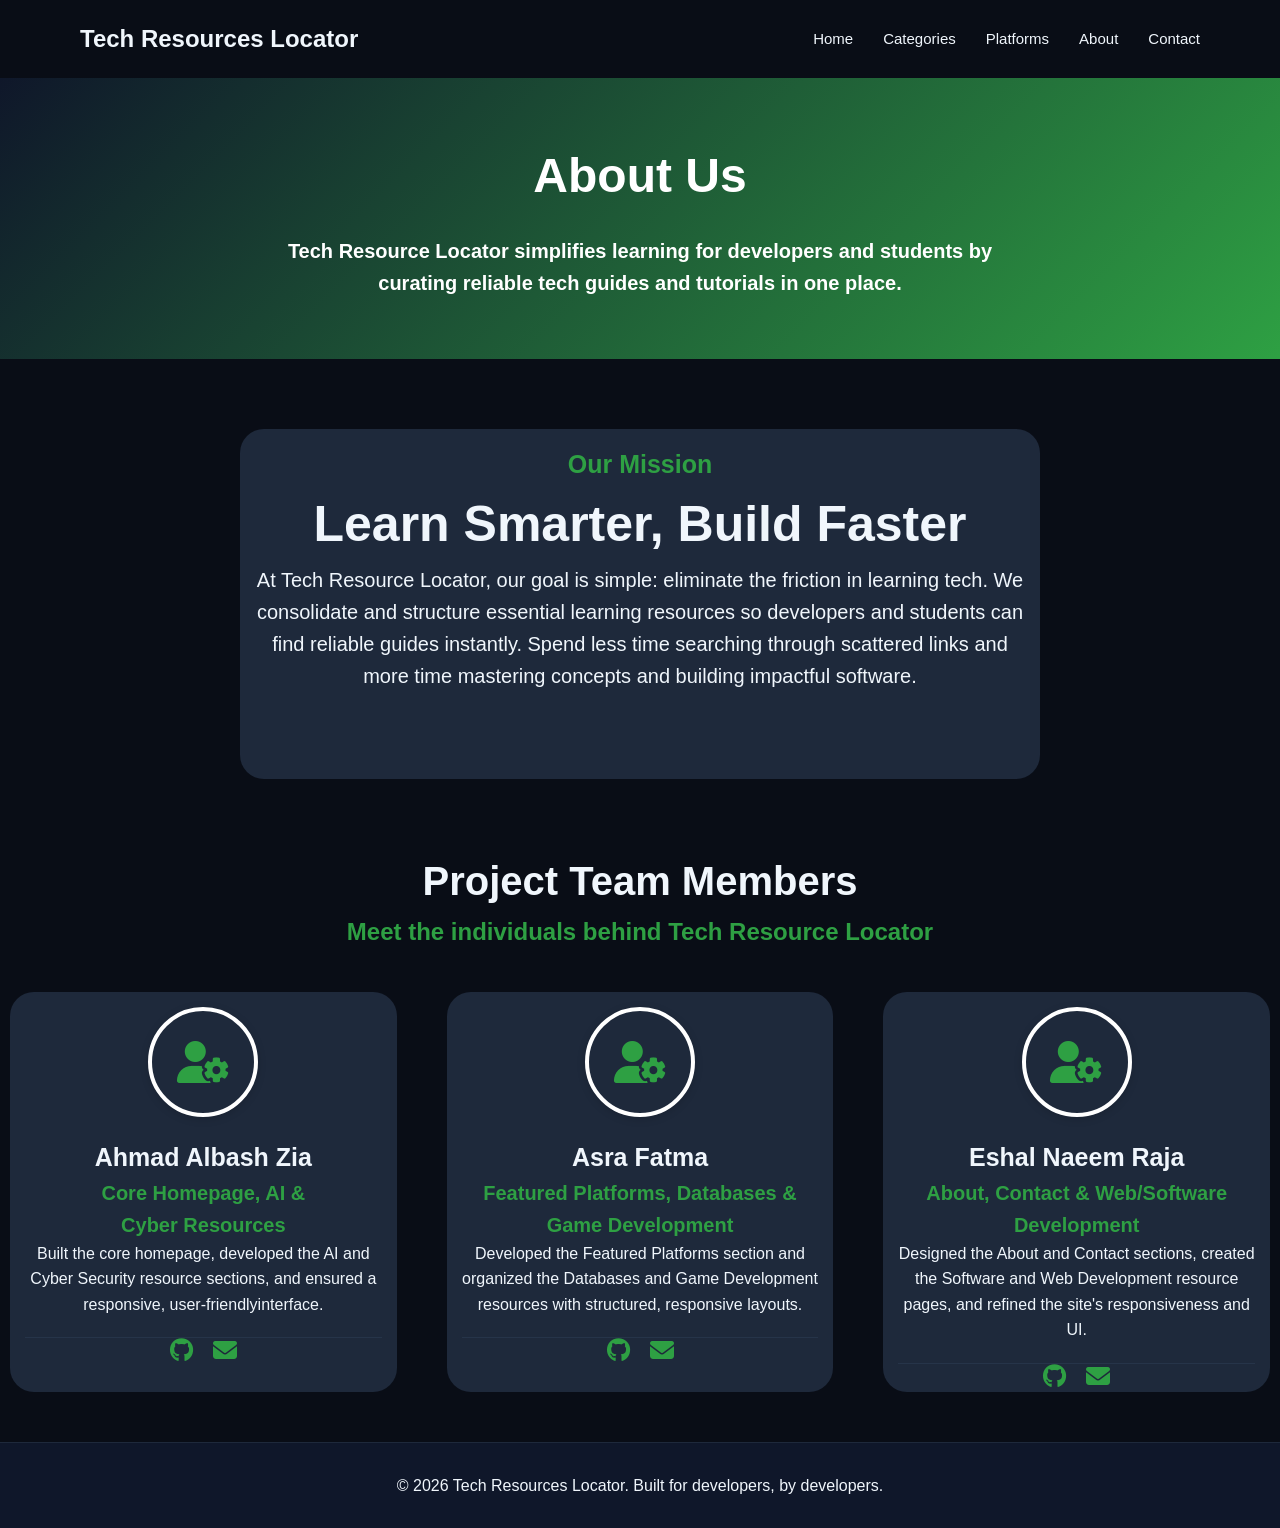
==== commit d1de59e7: "Fix typo in project team member description for improved readability" ====
--- a/about.html
+++ b/about.html
@@ -61,7 +61,7 @@
         <h3>Core Homepage, AI & <br />Cyber Resources</h3>
         <p>
           Built the core homepage, developed the AI and Cyber Security resource
-          sections, and ensured a responsive, user-friendly<br />interface.
+          sections, and ensured a responsive, user-friendlyinterface.
         </p>
 
         <div class="social-icons">
--- a/style.css
+++ b/style.css
@@ -46,21 +46,21 @@
   font-size: 25px;
   text-align: center;
   font-weight: bold;
-  font-family: "Poppins", sans-serif;
+
   color: #2ea043;
 }
 .about-card h2 {
   font-size: 50px;
   text-align: center;
   font-weight: bold;
-  font-family: "Poppins", sans-serif;
+
   color: #f0f6fc;
 }
 
 .about-card p {
   text-align: center;
   font-size: 20px;
-  font-family: "Poppins", sans-serif;
+
   color: #f0f6fc;
 }
 .about-card {
@@ -109,19 +109,19 @@
   font-size: 25px;
   text-align: center;
   font-weight: bold;
-  font-family: "Poppins", sans-serif;
+
   color: #f0f6fc;
 }
 .team-member h3 {
   font-size: 20px;
   text-align: center;
   font-weight: bold;
-  font-family: "Poppins", sans-serif;
+
   color: #2ea043;
 }
 .team-member p {
   text-align: center;
-  font-family: "Poppins", sans-serif;
+
   color: #f0f6fc;
 }
 .profile-icon {
@@ -145,7 +145,6 @@
   text-align: center;
   flex-direction: row;
   font-weight: bold;
-  font-family: "Poppins", sans-serif;
 
   color: #f0f6fc;
 }
@@ -155,7 +154,6 @@
   align-items: center;
   margin-bottom: 30px;
   color: #2ea043;
-  font-family: "Poppins", sans-serif;
 }
 
 .icon i {
@@ -168,6 +166,7 @@
 }
 
 .social-icons {
+    border-top: 1px solid #263449;
   display: flex;
   justify-content: center;
   align-items: center;
@@ -183,7 +182,6 @@
   color: white;
   padding: 60px 20px;
   text-align: center;
-  font-family: "Poppins", sans-serif;
 }
 .about-hero h1 {
   font-size: 48px;
@@ -202,10 +200,8 @@
   color: white;
   padding: 60px 20px;
   text-align: center;
-  font-family: "Poppins", sans-serif;
 }
 .contact-hero h1 {
-  font-family: "Poppins", sans-serif;
   font-size: 36px;
   font-weight: bold;
   color: #f0f6fc;
@@ -213,7 +209,6 @@
   margin-bottom: 10px;
 }
 .contact-hero p {
-  font-family: "Poppins", sans-serif;
   font-size: 22px;
   color: #f0f6fc;
   text-align: center;
@@ -230,7 +225,6 @@
   background-color: #090d16;
 
   color: #2ea043;
-  font-family: "Poppins", sans-serif;
 
   font-weight: bold;
 }
@@ -258,7 +252,6 @@
 }
 
 .contact-form label {
-  font-family: "Poppins", sans-serif;
   font-weight: bold;
   color: #2ea043;
   text-transform: uppercase;
@@ -272,13 +265,14 @@
   border-radius: 8px;
   box-sizing: border-box;
   color: #2ea043;
+  font-size: 16px;
 }
 
 .contact-form button {
   padding: 20px;
   border-radius: 5px;
   color: #2ea043;
-  font-family: "Poppins", sans-serif;
+
   font-weight: bold;
   text-transform: uppercase;
   border: 2px solid #ccc;
@@ -312,12 +306,11 @@
   font-size: 24px;
   margin-bottom: 10px;
   text-align: center;
-  font-family: "Poppins", sans-serif;
 }
 .contact-info p {
   font-size: 16px;
   text-align: left;
-  font-family: "Poppins", sans-serif;
+
   color: #e3b341;
 }
 .info-item {
@@ -332,8 +325,8 @@
 }
 .info-item p {
   margin: 0;
-  font-family: "Poppins", sans-serif;
-  font-size: 18px;
+
+  font-size: 19px;
 }
 .info-item span {
   font-size: 20px;
@@ -348,19 +341,19 @@
   background-color: #1e293b;
   text-align: center;
   border-radius: 20px;
-  font-family: "Poppins", sans-serif;
+
   color: #f0f6fc;
   padding: 25px;
   box-sizing: border-box;
 }
 .faq-item p {
   text-align: left;
-  font-family: "Poppins", sans-serif;
+
   color: #8b949e;
 }
 details {
   text-align: left;
-  font-family: "Poppins", sans-serif;
+
   font-size: 20px;
   color: white;
 }
@@ -377,7 +370,7 @@
 /* ==========================================================
    WEB DEVELOPMENT SECTION
    ========================================================== */
-#web-label{
+#web-label {
   display: inline-block;
   padding: 6px 14px;
   border: 1px solid #2ea043;
@@ -394,7 +387,6 @@
   color: white;
   padding: 60px 20px;
   text-align: center;
-  font-family: "Poppins", sans-serif;
 }
 
 .web-container h2 {
@@ -417,7 +409,7 @@
   color: #8b949e;
   text-align: center;
   margin-top: 10px;
-  margin-bottom: 30px;
+  margin-bottom: 15px;
 }
 /* ==========================================================
    WEB DEV LEARNING PATH
@@ -490,7 +482,7 @@
 .path-number {
   display: block;
 
-  margin-bottom: 20px;
+  margin-bottom: 10px;
 
   color: #2ea043;
 
@@ -510,24 +502,13 @@
   border-color: #2ea043;
 }
 
-/* ==========================================================
-   RESOURCE CARDS CONTAINER
-   ========================================================== */
-.resource-container {
-  max-width: 1200px;
-  display: grid;
-  width: 90%;
-  margin: 40px auto;
-  align-items: center;
-  gap: 25px;
-  grid-template-columns: repeat(3, 1fr);
-}
+
 
 /* ==========================================================
    RESOURCE CARD
    ========================================================== */
 
-.resource-cards {
+.resource-card {
   padding: 28px;
   background-color: #1e293b;
   color: #f0f6fc;
@@ -536,14 +517,14 @@
   min-height: 360px;
   display: flex;
   flex-direction: column;
-  margin-bottom: 40px;
+  margin-bottom: 0px;
 
   transition:
     transform 0.3s ease,
     box-shadow 0.3s ease,
     border-color 0.3s ease;
 }
-.resource-cards:hover {
+.resource-card:hover {
   transform: translateY(-6px);
 
   border-color: #2ea043;
@@ -605,12 +586,13 @@
 
 .resource-cards h1 {
   text-align: left;
-  font-size: 28px;
+  font-size: 22px;
   margin-bottom: 15px;
+  line-height: 1.3;
 }
 .resource-cards p {
   text-align: left;
-  font-size: 18px;
+  font-size: 15px;
   color: #8b949e;
   margin-bottom: 20px;
 }
@@ -705,13 +687,18 @@
 .supporting-skills {
   background-color: #0c111c;
   color: white;
-  padding: 40px 20px;
-}
-.support-section h1 {
-  text-align: center;
+  max-width: 1200px;
+  margin: 40px auto;
+  padding-top:40px;
+  padding-bottom: 40px;
+}
+.supporting-skills h1 {
+  font-size: 32px;
+  font-weight: 700;
   margin-bottom: 22px;
-  margin-top: 40px;
-  font-size: 40px;
+  text-align: center;
+  color: #f0f6fc;
+  
 }
 .supporting-skills h2 {
   font-size: 21px;
@@ -724,21 +711,15 @@
   margin-bottom: 15px;
 }
 
-.supporting-container {
-  max-width: 1000px;
-  margin: 0 auto;
-  display: grid;
-  grid-template-columns: repeat(3, 1fr);
-  gap: 25px;
-  justify-items: center;
-}
+
 
 .supporting-card {
   background-color: #1e293b;
   padding: 25px;
   border-radius: 10px;
   border-left: 4px solid #2ea043;
-  margin-bottom: 30px;
+  display: flex;
+  flex-direction: column;
 }
 
 .supporting-card a {
@@ -748,6 +729,7 @@
   font-size: 14px;
   background-color: transparent;
 }
+
 .resource-guide h1 {
   color: white;
   text-align: center;
@@ -781,26 +763,24 @@
            Software Development Section
    ========================================================== */
 
-   .software-container{
+.software-container {
   background: linear-gradient(135deg, #0f172a, #2ea043);
   color: white;
   padding: 60px 20px;
   text-align: center;
-
-   }
-   .software-container h2{
-    font-size:42px;
-   }
-
-.software-container p{
-    font-size: 18px;
-
+}
+.software-container h2 {
+  font-size: 42px;
+}
+
+.software-container p {
+  font-size: 18px;
 }
 
 /* Software Development Learning path */
 
-#software-label{
-    display: inline-block;
+#software-label {
+  display: inline-block;
   padding: 6px 14px;
   border: 1px solid #2ea043;
   border-radius: 20px;
@@ -812,7 +792,7 @@
   margin-bottom: 10px;
 }
 
-.software-learning h1{
+.software-learning h1 {
   font-size: 40px;
   font-weight: bold;
   text-align: center;
@@ -820,25 +800,27 @@
   margin-top: 40px;
   margin-bottom: 15px;
 }
-.software-learning p{
+.software-learning p {
   font-size: 19px;
   color: #8b949e;
   text-align: center;
   margin: 0 auto 45px auto;
 }
-.software-p1{
+.software-p1 {
   max-width: 1200px;
   margin: 0 auto;
   display: grid;
   grid-template-columns: repeat(4, 1fr);
-  gap: 25px;  
-  
-}
-.software-path{
- background-color: #1e293b;
- padding: 30px 25px;
- border-radius: 12px;
- border: 1px solid #263449;
+  gap: 25px;
+}
+.software-path {
+  background-color: #1e293b;
+  padding: 25px;
+  border-radius: 12px;
+  border: 1px solid #263449;
+  min-height: 230px;
+  display: flex;
+  flex-direction: column;
 
   transition:
     transform 0.3s ease,
@@ -846,221 +828,616 @@
     background-color 0.3s ease;
 }
 
-.software-path h1{
+.software-path h1 {
   font-size: 22px;
-  margin-bottom: 12px;
-  color: #f0f6fc;
-  background-color: transparent;
+  margin: 12px 0;
+  min-height: 52px;
+  color: #f0f6fc;
   text-align: left;
 }
-.software-path p{
- color: #8b949e;
- font-size: 15px;
- background-color: transparent;
- text-align: left;
-}
-.software-path:hover{
+.software-path p {
+  margin: 0;
+  color: #8b949e;
+  font-size: 15px;
+
+  text-align: left;
+}
+.software-path:hover {
   transform: translateY(-6px);
   background-color: #243248;
   border-color: #2ea043;
 }
 
 /* Software Development Resources Section */
-
-.software-resources h1{
-  
-  font-size: 40px;
-  font-weight: bold;
-  text-align: center;
-  color: white;
-  margin-top: 40px;
-}
-.software-resources p {
-  font-size: 19px;
-  color: #8b949e;
-  text-align: center;
-  margin-top: 10px;
-  margin-bottom: 30px;
-}
-
-
-.resources-section{
-   max-width: 1200px;
+.resources-section {
+  max-width: 1200px;
+  width: 90%;
+  margin: 10px auto 60px;
+}
+.resource-cards {
   display: grid;
-  width: 90%;
-  margin: 40px auto;
-  align-items: center;
   gap: 25px;
   grid-template-columns: repeat(3, 1fr);
-}
-
-
-
-
-
-/* ==========================================================
-            Asra Fatma
-   ========================================================== */
-
-.platforms-body {
-  font-family: "Poppins", sans-serif;
+  background-color: transparent;
+  padding: 0;
+  margin: 0;
+  border: none;
+}
+.resource-heading h1 {
+  font-size: 40px;
+  font-weight: bold;
+  color: white;
+  margin: 0 0 10px 0;
+  text-align: center;
+}
+
+.resource-heading > p {
+  font-size: 19px;
+  color: #8b949e;
+  text-align: center;
+  margin: 0 auto;
+  line-height: 1.5;
+  margin-bottom: 20px;
+}
+.resource-card {
+  background-color: #1e293b;
+  padding: 25px;
+  border-radius: 15px;
+}
+
+/* ==========================================================
+  ASRA FATMA
+   ========================================================== */
+
+/* ==========================================================
+  NAVIGATION BAR
+   ========================================================== */
+.nav-bar {
+  display: flex;
+  align-items: center;
+  justify-content: space-between;
+  padding: 0 40px;
+  height: 75px;
+  background-color: #090d16;
+  border-bottom: 1px solid #1e293b;
+}
+
+#nav-heading {
+  color: #f0f6fc;
+  font-size: 22px;
+  font-weight: 700;
+}
+
+.nav-menu {
+  display: flex;
+  gap: 30px;
+}
+
+.nav-menu a {
+  color: #d1d5db;
+  text-decoration: none;
+  font-weight: 500;
+  font-size: 15px;
+  transition: color 0.3s ease;
+}
+
+.nav-menu a:hover {
+  color: #2ea043;
+}
+
+/* ==========================================================
+  HERO SECTION
+   ========================================================== */
+.hero-section {
+  background: linear-gradient(135deg, #0f172a, #1b4332, #2ea043);
+  color: #ffffff;
+  padding: 80px 20px;
+  text-align: center;
+}
+
+.hero-content {
+  max-width: 800px;
+  margin: 0 auto;
+}
+
+.hero-label,
+#game-label,
+#db-label {
+  display: inline-block;
+  padding: 6px 16px;
+  border: 1px solid #2ea043;
+  border-radius: 20px;
+  color: #2ea043;
+  font-size: 13px;
+  font-weight: 700;
+  letter-spacing: 2px;
+  background-color: #090d16;
+  margin-bottom: 15px;
+}
+
+.hero-title,
+#game-title,
+#db-title {
+  font-size: 44px;
+  font-weight: 700;
+  line-height: 1.2;
+  margin-top: 15px;
+  margin-bottom: 20px;
+  color: #ffffff;
+}
+
+.hero-description,
+#game-description,
+#db-description {
+  font-size: 17px;
+  color: #d1d5db;
+  max-width: 700px;
+  margin: 0 auto;
+}
+
+/* ==========================================================
+  SECTIONS & HEADINGS
+   ========================================================== */
+.platforms-main,
+.platforms-section,
+.platform-section,
+.path,
+.resources,
+.support-section,
+.guide-section {
+  padding: 60px 20px;
+  max-width: 1200px;
+  margin: 0 auto;
+}
+
+.section-heading {
+  font-size: 32px;
+  font-weight: 700;
+  margin-bottom: 12px;
+  text-align: center;
+  color: #f0f6fc;
+}
+
+.section-description {
+  font-size: 16px;
+  margin-bottom: 40px;
+  text-align: center;
+  color: #94a3b8;
+}
+
+/* ==========================================================
+  LEARNING PATH GRID (STEP CARDS)
+   ========================================================== */
+.path-grid {
+  display: flex;
+  flex-wrap: wrap;
+  justify-content: center;
+  gap: 25px;
+}
+
+.path-step,
+.path-card {
+  flex: 0 1 calc(33.333% - 18px);
+  min-width: 280px;
+  background-color: #1e293b;
+  color: #ffffff;
+  padding: 30px 25px;
+  border-radius: 10px;
+  border: 1px solid #263449;
+  transition:
+    transform 0.3s ease,
+    box-shadow 0.3s ease,
+    background-color 0.3s ease,
+    border-color 0.3s ease;
+}
+
+.path-step:hover,
+.path-card:hover {
+  background-color: #243248;
+  border-color: #2ea043;
+  transform: translateY(-5px);
+  box-shadow: 0 8px 16px rgba(0, 0, 0, 0.3);
+}
+
+.step-number,
+.path-number {
+  display: block;
+  font-size: 14px;
+  font-weight: 700;
+  letter-spacing: 2px;
+  text-align: left;
+  margin-bottom: 10px;
+  color: #2ea043;
+}
+
+.step-title,
+.path-title {
+  font-size: 20px;
+  font-weight: 700;
+  text-align: left;
+  margin-bottom: 12px;
+}
+
+.step-description,
+.path-desc {
+  font-size: 14px;
+  text-align: left;
+  color: #d1d5db;
+  line-height: 1.5;
+}
+
+/* ==========================================================
+  FEATURED RESOURCE CARDS
+   ========================================================== */
+.resource-grid {
+  display: grid;
+  grid-template-columns: repeat(auto-fit, minmax(320px, 1fr));
+  gap: 25px;
+}
+
+.resource-card {
+  background-color: #1e293b;
+  border-radius: 10px;
+  padding: 25px;
+  border: 1px solid #263449;
+  display: flex;
+  flex-direction: column;
+  justify-content: space-between;
+  transition:
+    transform 0.3s ease,
+    box-shadow 0.3s ease;
+}
+
+.resource-card:hover {
+  transform: translateY(-5px);
+  box-shadow: 0 8px 16px rgba(0, 0, 0, 0.3);
+}
+
+.resource-top {
+  display: flex;
+  justify-content: space-between;
+  align-items: center;
+  margin-bottom: 15px;
+  font-size: 12px;
+  font-weight: 700;
+}
+
+.resource-type {
+  color: #2ea043;
+  letter-spacing: 1px;
+}
+
+.resource-level {
+  color: #94a3b8;
+  background-color: #090d16;
+  padding: 4px 8px;
+  border-radius: 4px;
+}
+
+.resource-card h3 {
+  font-size: 20px;
+  color: #ffffff;
+  margin-bottom: 12px;
+}
+
+.resource-card p {
+  font-size: 14px;
+  color: #d1d5db;
+  margin-bottom: 20px;
+  line-height: 1.5;
+}
+
+.resource-tags {
+  display: flex;
+  flex-wrap: wrap;
+  gap: 8px;
+  margin-bottom: 25px;
+}
+
+.resource-tags span {
+  background-color: #090d16;
+  color: #38bdf8;
+  font-size: 12px;
+  padding: 4px 10px;
+  border-radius: 15px;
+  border: 1px solid #1e293b;
+}
+
+.resource-footer {
+  display: flex;
+  justify-content: space-between;
+  align-items: center;
+  border-top: 1px solid #263449;
+  padding-top: 15px;
+  margin-top: auto;
+}
+
+.cost {
+  color: #2ea043;
+  font-weight: 700;
+  font-size: 14px;
+}
+
+.resource-button {
+  color: #ffffff;
+  background-color: #2ea043;
+  padding: 8px 16px;
+  border-radius: 6px;
+  text-decoration: none;
+  font-size: 13px;
+  font-weight: 600;
+  transition: background-color 0.3s ease;
+}
+
+.resource-button:hover {
+  background-color: #238636;
+}
+
+/* ==========================================================
+  SUPPORTING SKILLS CARDS
+   ========================================================== */
+.support-grid {
+  display: grid;
+  grid-template-columns: repeat(auto-fit, minmax(280px, 1fr));
+  gap: 25px;
+}
+
+.support-card {
+  background-color: #1e293b;
+  padding: 25px;
+  border-radius: 10px;
+  border: 1px solid #263449;
+  display: flex;
+  flex-direction: column;
+  justify-content: space-between;
+}
+
+.support-card h3 {
+  font-size: 20px;
+  margin-bottom: 12px;
+  color: #ffffff;
+}
+
+.support-card p {
+  font-size: 14px;
+  color: #d1d5db;
+  margin-bottom: 20px;
+}
+
+/* ==========================================================
+  PLATFORMS HEADER (GRADIENT HERO)
+   ========================================================== */
+.platforms-header {
+  background: linear-gradient(135deg, #0f172a, #1b4332, #2ea043);
+  color: #ffffff;
+  padding: 80px 20px;
+  text-align: center;
+  border-bottom: 1px solid #1e293b;
+}
+
+.platforms-header-content {
+  max-width: 800px;
+  margin: 0 auto;
+}
+
+#platforms-title {
+  font-size: 44px;
+  font-weight: 700;
+  line-height: 1.2;
+  margin-bottom: 18px;
+  color: #ffffff;
+}
+
+#platforms-description {
+  font-size: 17px;
+  color: #d1d5db;
+  line-height: 1.6;
+}
+
+/* ==========================================================
+  PLATFORMS MAIN CONTAINER & WIDER CARDS GRID
+   ========================================================== */
+.platforms-main {
+  padding: 60px 20px 80px 20px;
+  max-width: 1400px;
+  margin: 0 auto;
+}
+
+.platforms-grid {
+  display: grid;
+  grid-template-columns: repeat(auto-fit, minmax(380px, 1fr));
+  gap: 30px;
+  width: 100%;
+}
+
+/* ==========================================================
+  PLATFORM CARD STYLING
+   ========================================================== */
+.platform-card {
+  background-color: #1e293b;
+  color: #ffffff;
+  text-decoration: none;
+  text-align: center;
+  padding: 35px 30px;
+  border-radius: 10px;
+  border: 1px solid #263449;
+  display: flex;
+  flex-direction: column;
+  align-items: center;
+  justify-content: space-between;
+  box-shadow: 0 4px 12px rgba(0, 0, 0, 0.25);
+  transition:
+    transform 0.3s ease,
+    box-shadow 0.3s ease,
+    background-color 0.3s ease,
+    border-color 0.3s ease;
+}
+
+.platform-card:hover {
+  background-color: #243248;
+  border-color: #2ea043;
+  transform: translateY(-6px);
+  box-shadow: 0 12px 24px rgba(0, 0, 0, 0.4);
+}
+
+.platform-icon {
+  font-size: 52px;
+  margin-bottom: 15px;
+}
+
+.platform-title {
+  font-size: 24px;
+  font-weight: 700;
+  color: #ffffff;
+  margin-bottom: 12px;
+}
+
+.platform-description {
+  font-size: 15px;
+  color: #d1d5db;
+  line-height: 1.6;
+  margin-bottom: 25px;
+}
+
+.open-section {
+  display: inline-block;
+  font-size: 14px;
+  color: #2ea043;
+  font-weight: 700;
+  text-decoration: none;
+  width: 100%;
+  padding-top: 18px;
+  border-top: 1px solid #263449;
+  letter-spacing: normal;
+  transition:
+    color 0.3s ease,
+    letter-spacing 0.3s ease;
+}
+
+.platform-card:hover .open-section,
+.support-card:hover .open-section {
+  color: #3fb950;
+  letter-spacing: 0.5px;
+}
+
+/* ==========================================================
+  FAQ SECTION
+   ========================================================== */
+details {
+  background-color: #1e293b;
+  border: 1px solid #263449;
+  border-radius: 8px;
+  margin-bottom: 15px;
+  padding: 15px 20px;
+  transition: background-color 0.3s ease;
+}
+
+details[open] {
+  background-color: #243248;
+}
+
+summary {
+  font-weight: 600;
+  font-size: 16px;
+  cursor: pointer;
+  color: #f0f6fc;
+}
+
+summary:hover {
+  color: #2ea043;
+}
+
+details p {
+  margin-top: 15px;
+  font-size: 14px;
+  color: #d1d5db;
+  line-height: 1.6;
+}
+
+/* ==========================================================
+  FOOTER
+   ========================================================== */
+.home-footer {
+  text-align: center;
+  padding: 30px 20px;
+  background-color: #090d16;
+  border-top: 1px solid #1e293b;
+  color: #94a3b8;
+  font-size: 14px;
+}
+
+/* ==========================================================
+            Albash Zia
+   ========================================================== */
+
+* {
   margin: 0;
   padding: 0;
+  box-sizing: border-box;
+}
+
+body {
+  font-family: Arial, Helvetica, sans-serif;
   background-color: #090d16;
-}
-
-.platforms-header {
-  text-align: center;
-  margin: 0px;
-  padding: 60px 20px 20px 10px;
-  background: linear-gradient(135deg, #0f172a, #2ea043);
-  color: white;
-}
-
-#platforms-title {
-  font-size: 40px;
-  margin-bottom: 10px;
-}
-
-#platforms-description {
-  font-size: 18px;
-  margin-bottom: 20px;
-}
-
-.back-link {
-  display: inline-block;
-  position: absolute;
-  top: 100px;
-  left: 40px;
-  margin-top: 0.5px;
-  padding: 10px 20px;
-  position: absolute;
-  background-color: #2ea043;
-  color: white;
-  text-decoration: none;
-  border-radius: 5px;
-  font-weight: bold;
-  font-size: 14px;
-}
-
-.back-link:hover {
-  background-color: #237732;
-  transition: background-color 0.3s;
-}
-
-.platforms-main {
-  display: flex;
-  flex-wrap: wrap;
-  justify-content: center;
-  padding: 20px;
-}
-
-.platform-card {
-  background-color: #1e293b;
-  color: white;
-  max-width: 450px;
-  max-height: 400px;
-  text-decoration: none;
-  text-align: center;
-  margin: 15px;
-  padding: 20px;
-  border-radius: 10px;
-  box-shadow: 0 4px 8px rgba(0, 0, 0, 0.2);
-  transition:
-    transform 0.3s,
-    box-shadow 0.3s;
-}
-
-.platform-card:hover {
-  background-color: #243248;
-  transition:
-    transform 0.3s,
-    box-shadow 0.3s background-color 0.1s;
-  transform: translateY(-5px);
-  box-shadow: 0 8px 16px rgba(0, 0, 0, 0.3);
-}
-
-.platform-icon {
-  font-size: 50px;
-  margin-bottom: 15px;
-}
-
-.platform-title {
-  display: block;
+  line-height: 1.6;
+}
+
+a {
+  color: inherit;
+}
+
+/* =========================
+   NAVIGATION
+========================= */
+
+nav {
+  display: flex;
+  justify-content: space-between;
+  align-items: center;
+
+  padding: 20px 80px;
+
+  /*background-color: #090d16;*/
+}
+
+#nav-heading {
   font-size: 24px;
-  margin-bottom: 10px;
-}
-
-.platform-title:hover {
-  transition: transform 0.3s ease;
-  transform: translateY(-3px);
-}
-
-.platform-description {
-  display: block;
-  font-size: 13px;
-  margin-bottom: 15px;
-}
-
-.platforms-section {
-  display: flex;
-  flex-wrap: wrap;
-  justify-content: center;
-}
-
-.open-section {
-  display: block;
-  font-size: 14px;
-  color: #2ea043;
-  font-weight: bold;
-}
-
-.open-section:hover {
-  letter-spacing: 0.5px;
-  text-decoration: underline;
-  cursor: pointer;
-  transition:
-    letter-spacing 0.3s,
-    text-decoration 0.3s;
-}
-
-#nav-heading {
-  color: #f0f6fc;
-}
-
-.nav-bar {
-  height: 75px;
 }
 
 .nav-menu {
   display: flex;
-
   gap: 30px;
 }
 
 .nav-menu a {
   text-decoration: none;
   font-weight: 500;
+  color: #f0f6fc;
+  transition: color 0.3s ease;
 }
 
 .nav-menu a:hover {
-  color: #2563eb;
-}
-
-.hero-section {
-  background: linear-gradient(135deg, #0f172a, #2ea043);
+  color: #2ea043;
+}
+
+/* =========================
+   HERO
+========================= */
+
+.ai-hero {
+  text-align: center;
+  padding: 90px 20px;
+  background: linear-gradient(135deg, #0f172a, #1b4332, #2ea043);
   color: white;
-  padding: 60px 20px;
-  text-align: center;
-  font-family: "Poppins", sans-serif;
 }
 
 .hero-content {
-  max-width: 800px;
+  max-width: 900px;
   margin: 0 auto;
-}
-
-#game-label {
+  background-color: transparent;
+}
+
+.hero-label {
   display: inline-block;
   padding: 6px 14px;
   border: 1px solid #2ea043;
@@ -1070,46 +1447,110 @@
   font-weight: bold;
   letter-spacing: 2px;
   background-color: #090d16;
-  margin-bottom: 10px;
-}
-
-#game-title {
+}
+
+.ai-hero h1 {
   margin-top: 25px;
   margin-bottom: 20px;
   font-size: 48px;
   line-height: 1.2;
-}
-
-#game-description {
+  background-color: transparent;
+}
+
+.ai-hero p {
   max-width: 700px;
   margin: 0 auto;
   font-size: 19px;
   color: #d1d5db;
-}
-
-.path {
-  margin-bottom: 20px;
-  text-align: center;
-  color: #f0f6fc;
-  font-family: "Poppins", sans-serif;
-  margin-top: 60px;
-}
-
-.section-heading {
+  background-color: transparent;
+}
+
+/* =========================
+   GENERAL SECTIONS
+========================= */
+
+.learning-path,
+.resources-section,
+.support-section,
+.guide-section {
+  padding: 70px 20px;
+}
+
+.section-title {
+  text-align: center;
   font-size: 36px;
   margin-bottom: 15px;
-  text-align: center;
-  color: #f0f6fc;
+  color: #f0f6fc;
+  background-color: transparent;
 }
 
 .section-description {
+  max-width: 700px;
+  margin: 0 auto 45px auto;
+  text-align: center;
+  color: #8b949e;
   font-size: 17px;
-  margin-bottom: 40px;
-  text-align: center;
-  color: #d1d5db;
-}
+  background-color: transparent;
+}
+
+/* =========================
+   LEARNING PATH
+========================= */
 
 .path-grid {
+  max-width: 1200px;
+  margin: 0 auto;
+  display: grid;
+  grid-template-columns: repeat(4, 1fr);
+  gap: 25px;
+}
+
+.path-card {
+  background-color: #1e293b;
+  padding: 30px 25px;
+  border-radius: 12px;
+  border: 1px solid #263449;
+
+  transition:
+    transform 0.3s ease,
+    border-color 0.3s ease,
+    background-color 0.3s ease;
+}
+
+.path-card:hover {
+  transform: translateY(-6px);
+  background-color: #243248;
+  border-color: #2ea043;
+}
+
+.path-number {
+  display: block;
+  margin-bottom: 20px;
+  color: #2ea043;
+  font-size: 14px;
+  font-weight: bold;
+  letter-spacing: 2px;
+  background-color: transparent;
+}
+
+.path-card h3 {
+  font-size: 22px;
+  margin-bottom: 12px;
+  color: #f0f6fc;
+  background-color: transparent;
+}
+
+.path-card p {
+  color: #8b949e;
+  font-size: 15px;
+  background-color: transparent;
+}
+
+/* =========================
+   RESOURCE GRID
+========================= */
+
+.resource-grid {
   max-width: 1200px;
   margin: 0 auto;
   display: grid;
@@ -1117,311 +1558,14 @@
   gap: 25px;
 }
 
-.path-step {
-  background-color: #1e293b;
-  color: white;
-  max-width: 370px;
-  padding: 30px 25px;
-  border-radius: 10px;
-  margin-bottom: 10px;
-}
-
-.path-step:hover {
-  background-color: #243248;
-  transition:
-    transform 0.3s ease,
-    border-color 0.3s ease,
-    background-color 0.3s ease;
-  transform: translateY(-5px);
-  box-shadow: 0 8px 16px rgba(0, 0, 0, 0.3);
-  margin-bottom: 10px;
-}
-
-.step-number {
-  display: block;
-  font-size: 14px;
-  font-weight: bold;
-  letter-spacing: 2px;
-  text-align: left;
-  margin-left: 0;
-  margin-right: auto;
-  margin-bottom: 10px;
-  color: #2ea043;
-}
-
-.step-title {
-  font-size: 20px;
-  font-weight: bold;
-  text-align: left;
-  margin-left: 0;
-  margin-bottom: 12px;
-}
-
-.step-description {
-  margin-bottom: 5px;
-  font-size: 14px;
-  text-align: left;
-  margin-left: 0;
-  color: #d1d5db;
-}
-
-/* ==========================================================
-            Albash Zia
-   ========================================================== */
-
-* {
-  margin: 0;
-  padding: 0;
-  box-sizing: border-box;
-  color: #f0f6fc;
-}
-
-body {
-  font-family: Arial, Helvetica, sans-serif;
-  background-color: #090d16;
-  line-height: 1.6;
-}
-
-a {
-  color: inherit;
-}
-
-/* =========================
-   NAVIGATION
-========================= */
-
-nav {
-  display: flex;
-  justify-content: space-between;
-  align-items: center;
-
-  padding: 20px 80px;
-
-  /*background-color: #090d16;*/
-}
-
-#nav-heading {
-  font-size: 24px;
-}
-
-.nav-menu {
-  display: flex;
-  gap: 30px;
-}
-
-.nav-menu a {
-  text-decoration: none;
-  font-weight: 500;
-  color: #f0f6fc;
-
-  transition: color 0.3s ease;
-}
-
-.nav-menu a:hover {
-  color: #2ea043;
-}
-
-/* =========================
-   HERO
-========================= */
-
-.ai-hero {
-  text-align: center;
-
-  padding: 90px 20px;
-
-  background: linear-gradient(135deg, #0f172a, #1b4332, #2ea043);
-
-  color: white;
-}
-
-.hero-content {
-  max-width: 900px;
-  margin: 0 auto;
-
-  background-color: transparent;
-}
-
-.hero-label {
-  display: inline-block;
-
-  padding: 6px 14px;
-
-  border: 1px solid #2ea043;
-  border-radius: 20px;
-
-  color: #2ea043;
-
-  font-size: 13px;
-  font-weight: bold;
-  letter-spacing: 2px;
-
-  background-color: #090d16;
-}
-
-.ai-hero h1 {
-  margin-top: 25px;
-  margin-bottom: 20px;
-
-  font-size: 48px;
-  line-height: 1.2;
-
-  background-color: transparent;
-}
-
-.ai-hero p {
-  max-width: 700px;
-
-  margin: 0 auto;
-
-  font-size: 19px;
-
-  color: #d1d5db;
-
-  background-color: transparent;
-}
-
-/* =========================
-   GENERAL SECTIONS
-========================= */
-
-.learning-path,
-.resources-section,
-.support-section,
-.guide-section {
-  padding: 70px 20px;
-}
-
-.section-title {
-  text-align: center;
-
-  font-size: 36px;
-
-  margin-bottom: 15px;
-
-  color: #f0f6fc;
-
-  background-color: transparent;
-}
-
-.section-description {
-  max-width: 700px;
-
-  margin: 0 auto 45px auto;
-
-  text-align: center;
-
-  color: #8b949e;
-
-  font-size: 17px;
-
-  background-color: transparent;
-}
-
-/* =========================
-   LEARNING PATH
-========================= */
-
-.path-grid {
-  max-width: 1200px;
-
-  margin: 0 auto;
-
-  display: grid;
-
-  grid-template-columns: repeat(4, 1fr);
-
-  gap: 25px;
-}
-
-.path-card {
-  background-color: #1e293b;
-
-  padding: 30px 25px;
-
-  border-radius: 12px;
-
-  border: 1px solid #263449;
-
-  transition:
-    transform 0.3s ease,
-    border-color 0.3s ease,
-    background-color 0.3s ease;
-}
-
-.path-card:hover {
-  transform: translateY(-6px);
-
-  background-color: #243248;
-
-  border-color: #2ea043;
-}
-
-.path-number {
-  display: block;
-
-  margin-bottom: 20px;
-
-  color: #2ea043;
-
-  font-size: 14px;
-
-  font-weight: bold;
-
-  letter-spacing: 2px;
-
-  background-color: transparent;
-}
-
-.path-card h3 {
-  font-size: 22px;
-
-  margin-bottom: 12px;
-
-  color: #f0f6fc;
-
-  background-color: transparent;
-}
-
-.path-card p {
-  color: #8b949e;
-
-  font-size: 15px;
-
-  background-color: transparent;
-}
-
-/* =========================
-   RESOURCE GRID
-========================= */
-
-.resource-grid {
-  max-width: 1200px;
-
-  margin: 0 auto;
-
-  display: grid;
-
-  grid-template-columns: repeat(3, 1fr);
-
-  gap: 25px;
-}
-
 .resource-card {
   background-color: #1e293b;
-
   padding: 28px;
-
   border-radius: 12px;
-
   border: 1px solid #263449;
-
-  display: flex;
-
+  display: flex;
   flex-direction: column;
-
   min-height: 360px;
-
   transition:
     transform 0.3s ease,
     box-shadow 0.3s ease,
@@ -1430,9 +1574,7 @@
 
 .resource-card:hover {
   transform: translateY(-6px);
-
   border-color: #2ea043;
-
   box-shadow: 0 10px 30px rgba(0, 0, 0, 0.25);
 }
 
@@ -1442,26 +1584,18 @@
 
 .resource-top {
   display: flex;
-
   justify-content: space-between;
-
   align-items: center;
-
   gap: 10px;
-
   margin-bottom: 20px;
-
   background-color: transparent;
 }
 
 .resource-type,
 .resource-level {
   font-size: 11px;
-
-  font-weight: bold;
-
+  font-weight: bold;
   letter-spacing: 1px;
-
   background-color: transparent;
 }
 
@@ -1471,29 +1605,21 @@
 
 .resource-level {
   color: #8b949e;
-
   text-align: right;
 }
 
 .resource-card h3 {
   font-size: 22px;
-
   line-height: 1.3;
-
   margin-bottom: 15px;
-
-  color: #f0f6fc;
-
+  color: #f0f6fc;
   background-color: transparent;
 }
 
 .resource-card p {
   font-size: 15px;
-
-  color: #8b949e;
-
+  color: #8b949e;
   margin-bottom: 20px;
-
   background-color: transparent;
 }
 
@@ -1503,27 +1629,18 @@
 
 .resource-tags {
   display: flex;
-
   flex-wrap: wrap;
-
   gap: 8px;
-
   margin-top: auto;
-
   margin-bottom: 20px;
-
   background-color: transparent;
 }
 
 .resource-tags span {
   padding: 5px 10px;
-
   border-radius: 5px;
-
   background-color: #090d16;
-
-  color: #8b949e;
-
+  color: #8b949e;
   font-size: 12px;
 }
 
@@ -1533,41 +1650,27 @@
 
 .resource-footer {
   display: flex;
-
   justify-content: space-between;
-
   align-items: center;
-
   gap: 15px;
-
   background-color: transparent;
 }
 
 .cost {
   color: #2ea043;
-
   font-size: 12px;
-
-  font-weight: bold;
-
+  font-weight: bold;
   background-color: transparent;
 }
 
 .resource-button {
   display: inline-block;
-
   padding: 9px 15px;
-
   border-radius: 5px;
-
   background-color: #090d16;
-
-  color: #2ea043;
-
+  color: #2ea043;
   text-decoration: none;
-
   font-size: 13px;
-
   font-weight: bold;
 
   transition:
@@ -1577,7 +1680,6 @@
 
 .resource-button:hover {
   background-color: #2ea043;
-
   color: white;
 }
 
@@ -1591,53 +1693,37 @@
 
 .support-grid {
   max-width: 1000px;
-
   margin: 0 auto;
-
   display: grid;
-
   grid-template-columns: repeat(3, 1fr);
-
   gap: 25px;
 }
 
 .support-card {
   background-color: #1e293b;
-
   padding: 25px;
-
   border-radius: 10px;
-
   border-left: 4px solid #2ea043;
 }
 
 .support-card h3 {
   font-size: 21px;
-
   margin-bottom: 10px;
-
-  color: #f0f6fc;
-
+  color: #f0f6fc;
   background-color: transparent;
 }
 
 .support-card p {
   color: #8b949e;
-
   margin-bottom: 15px;
-
   background-color: transparent;
 }
 
 .support-card a {
   color: #2ea043;
-
   text-decoration: none;
-
-  font-weight: bold;
-
+  font-weight: bold;
   font-size: 14px;
-
   background-color: transparent;
 }
 
@@ -1647,37 +1733,27 @@
 
 .guide-section {
   max-width: 1000px;
-
   margin: 0 auto;
 }
 
 .guide-section details {
   background-color: #1e293b;
-
   border: 1px solid #263449;
-
   border-radius: 8px;
-
   margin-bottom: 12px;
-
   padding: 18px 22px;
 }
 
 .guide-section summary {
   cursor: pointer;
-
-  color: #f0f6fc;
-
-  font-weight: bold;
-
+  color: #f0f6fc;
+  font-weight: bold;
   background-color: transparent;
 }
 
 .guide-section details p {
   margin-top: 15px;
-
-  color: #8b949e;
-
+  color: #8b949e;
   background-color: transparent;
 }
 
@@ -1687,13 +1763,9 @@
 
 .home-footer {
   text-align: center;
-
   padding: 30px 20px;
-
   border-top: 1px solid #1e293b;
-
   margin-top: 40px;
-
   color: #8b949e;
 }
 
@@ -1730,17 +1802,13 @@
 @media (max-width: 650px) {
   nav {
     flex-direction: column;
-
     gap: 20px;
-
     padding: 20px;
   }
 
   .nav-menu {
     gap: 15px;
-
     flex-wrap: wrap;
-
     justify-content: center;
   }
 
@@ -1766,3 +1834,474 @@
     font-size: 30px;
   }
 }
+
+/* ==========================================================
+   PLATFORMS DIRECTORY PAGE
+   ========================================================== */
+
+.platforms-page {
+  background-color: #090d16;
+  color: #f0f6fc;
+  font-family: Arial, Helvetica, sans-serif;
+}
+
+/* ==========================================================
+   PLATFORM DIRECTORY HERO
+   ========================================================== */
+
+.platform-directory-hero {
+  background: linear-gradient(135deg, #0f172a, #1b4332, #2ea043);
+
+  color: #ffffff;
+  padding: 80px 20px;
+  text-align: center;
+
+  border-bottom: 1px solid #1e293b;
+}
+
+.platform-directory-hero-content {
+  max-width: 850px;
+  margin: 0 auto;
+}
+
+.platform-hero-label {
+  display: inline-block;
+
+  padding: 6px 16px;
+
+  border: 1px solid #2ea043;
+  border-radius: 20px;
+
+  background-color: #090d16;
+
+  color: #2ea043;
+
+  font-size: 13px;
+  font-weight: 700;
+
+  letter-spacing: 2px;
+
+  margin-bottom: 15px;
+}
+
+.platform-directory-hero h1 {
+  font-size: 46px;
+  line-height: 1.2;
+
+  margin: 10px 0 20px;
+
+  color: #ffffff;
+}
+
+.platform-directory-hero p {
+  max-width: 720px;
+
+  margin: 0 auto;
+
+  color: #d1d5db;
+
+  font-size: 18px;
+  line-height: 1.7;
+}
+
+/* ==========================================================
+   MAIN DIRECTORY
+   ========================================================== */
+
+.platform-directory-main {
+  max-width: 1250px;
+
+  margin: 0 auto;
+
+  padding: 70px 20px 80px;
+}
+
+/* ==========================================================
+   CATEGORY SECTION
+   ========================================================== */
+
+.platform-category {
+  margin-bottom: 80px;
+}
+
+.platform-category-heading {
+  display: flex;
+
+  align-items: flex-start;
+
+  gap: 20px;
+
+  margin-bottom: 35px;
+
+  padding-bottom: 20px;
+
+  border-bottom: 1px solid #263449;
+}
+
+.platform-category-number {
+  flex-shrink: 0;
+
+  color: #2ea043;
+
+  font-size: 14px;
+  font-weight: 700;
+
+  letter-spacing: 2px;
+
+  padding-top: 7px;
+}
+
+.platform-category-heading h2 {
+  color: #f0f6fc;
+
+  font-size: 30px;
+  line-height: 1.3;
+
+  margin-bottom: 8px;
+}
+
+.platform-category-heading p {
+  color: #8b949e;
+
+  font-size: 16px;
+  line-height: 1.6;
+
+  max-width: 750px;
+}
+
+/* ==========================================================
+   PLATFORM CARD GRID
+   ========================================================== */
+
+.platform-directory-grid {
+  display: grid;
+
+  grid-template-columns: repeat(3, 1fr);
+
+  gap: 25px;
+}
+
+/* ==========================================================
+   DIRECTORY CARD
+   ========================================================== */
+
+.directory-card {
+  background-color: #1e293b;
+
+  border: 1px solid #263449;
+
+  border-radius: 12px;
+
+  padding: 26px;
+
+  min-height: 330px;
+
+  display: flex;
+
+  flex-direction: column;
+
+  transition:
+    transform 0.3s ease,
+    background-color 0.3s ease,
+    border-color 0.3s ease,
+    box-shadow 0.3s ease;
+}
+
+.directory-card:hover {
+  background-color: #243248;
+
+  border-color: #2ea043;
+
+  transform: translateY(-6px);
+
+  box-shadow: 0 10px 25px rgba(0, 0, 0, 0.3);
+}
+
+/* ==========================================================
+   CARD TOP
+   ========================================================== */
+
+.directory-card-top {
+  display: flex;
+
+  justify-content: space-between;
+
+  align-items: center;
+
+  gap: 10px;
+
+  margin-bottom: 20px;
+
+  background-color: transparent;
+}
+
+.directory-type,
+.directory-level {
+  background-color: transparent;
+
+  font-size: 11px;
+
+  font-weight: 700;
+
+  letter-spacing: 1px;
+}
+
+.directory-type {
+  color: #2ea043;
+}
+
+.directory-level {
+  color: #8b949e;
+
+  text-align: right;
+}
+
+/* ==========================================================
+   CARD CONTENT
+   ========================================================== */
+
+.directory-card h3 {
+  color: #f0f6fc;
+
+  font-size: 21px;
+
+  line-height: 1.35;
+
+  margin-bottom: 14px;
+
+  background-color: transparent;
+}
+
+.directory-card p {
+  color: #8b949e;
+
+  font-size: 14px;
+
+  line-height: 1.6;
+
+  margin-bottom: 20px;
+
+  background-color: transparent;
+}
+
+/* ==========================================================
+   DIRECTORY TAGS
+   ========================================================== */
+
+.directory-tags {
+  display: flex;
+
+  flex-wrap: wrap;
+
+  gap: 8px;
+
+  margin-top: auto;
+
+  margin-bottom: 22px;
+
+  background-color: transparent;
+}
+
+.directory-tags span {
+  background-color: #090d16;
+
+  color: #8b949e;
+
+  border: 1px solid #263449;
+
+  padding: 5px 10px;
+
+  border-radius: 5px;
+
+  font-size: 11px;
+}
+
+/* ==========================================================
+   DIRECTORY BUTTON
+   ========================================================== */
+
+.directory-button {
+  display: block;
+
+  width: 100%;
+
+  padding: 10px 15px;
+
+  background-color: #090d16;
+
+  color: #2ea043;
+
+  border: 1px solid #263449;
+
+  border-radius: 6px;
+
+  text-align: center;
+
+  text-decoration: none;
+
+  font-size: 13px;
+
+  font-weight: 700;
+
+  transition:
+    background-color 0.3s ease,
+    color 0.3s ease,
+    border-color 0.3s ease;
+}
+
+.directory-button:hover {
+  background-color: #2ea043;
+
+  color: #ffffff;
+
+  border-color: #2ea043;
+}
+
+/* ==========================================================
+   FINAL DISCOVERY CTA
+   ========================================================== */
+
+.platform-discovery {
+  max-width: 900px;
+
+  margin: 20px auto 0;
+
+  padding: 55px 30px;
+
+  text-align: center;
+
+  background-color: #1e293b;
+
+  border: 1px solid #263449;
+
+  border-radius: 16px;
+
+  box-shadow: 0 5px 20px rgba(0, 0, 0, 0.25);
+}
+
+.platform-discovery h2 {
+  color: #f0f6fc;
+
+  font-size: 30px;
+
+  margin-bottom: 12px;
+
+  background-color: transparent;
+}
+
+.platform-discovery p {
+  max-width: 650px;
+
+  margin: 0 auto 25px;
+
+  color: #8b949e;
+
+  font-size: 16px;
+
+  line-height: 1.6;
+
+  background-color: transparent;
+}
+
+.platform-discovery-button {
+  display: inline-block;
+
+  padding: 11px 22px;
+
+  background-color: #090d16;
+
+  color: #2ea043;
+
+  border: 1px solid #2ea043;
+
+  border-radius: 6px;
+
+  text-decoration: none;
+
+  font-size: 14px;
+
+  font-weight: 700;
+
+  transition:
+    background-color 0.3s ease,
+    color 0.3s ease;
+}
+
+.platform-discovery-button:hover {
+  background-color: #2ea043;
+
+  color: #ffffff;
+}
+
+/* ==========================================================
+   TABLET
+   ========================================================== */
+
+@media (max-width: 1000px) {
+  .platform-directory-main {
+    padding-left: 30px;
+    padding-right: 30px;
+  }
+
+  .platform-directory-grid {
+    grid-template-columns: repeat(2, 1fr);
+  }
+
+  .platform-directory-hero h1 {
+    font-size: 40px;
+  }
+}
+
+/* ==========================================================
+   MOBILE
+   ========================================================== */
+
+@media (max-width: 650px) {
+  .platform-directory-hero {
+    padding: 65px 20px;
+  }
+
+  .platform-directory-hero h1 {
+    font-size: 34px;
+  }
+
+  .platform-directory-hero p {
+    font-size: 16px;
+  }
+
+  .platform-directory-main {
+    padding: 50px 20px 60px;
+  }
+
+  .platform-category {
+    margin-bottom: 60px;
+  }
+
+  .platform-category-heading {
+    gap: 12px;
+  }
+
+  .platform-category-heading h2 {
+    font-size: 25px;
+  }
+
+  .platform-category-heading p {
+    font-size: 14px;
+  }
+
+  .platform-directory-grid {
+    grid-template-columns: 1fr;
+  }
+
+  .directory-card {
+    min-height: 0;
+  }
+
+  .platform-discovery {
+    padding: 40px 20px;
+  }
+
+  .platform-discovery h2 {
+    font-size: 26px;
+  }
+}
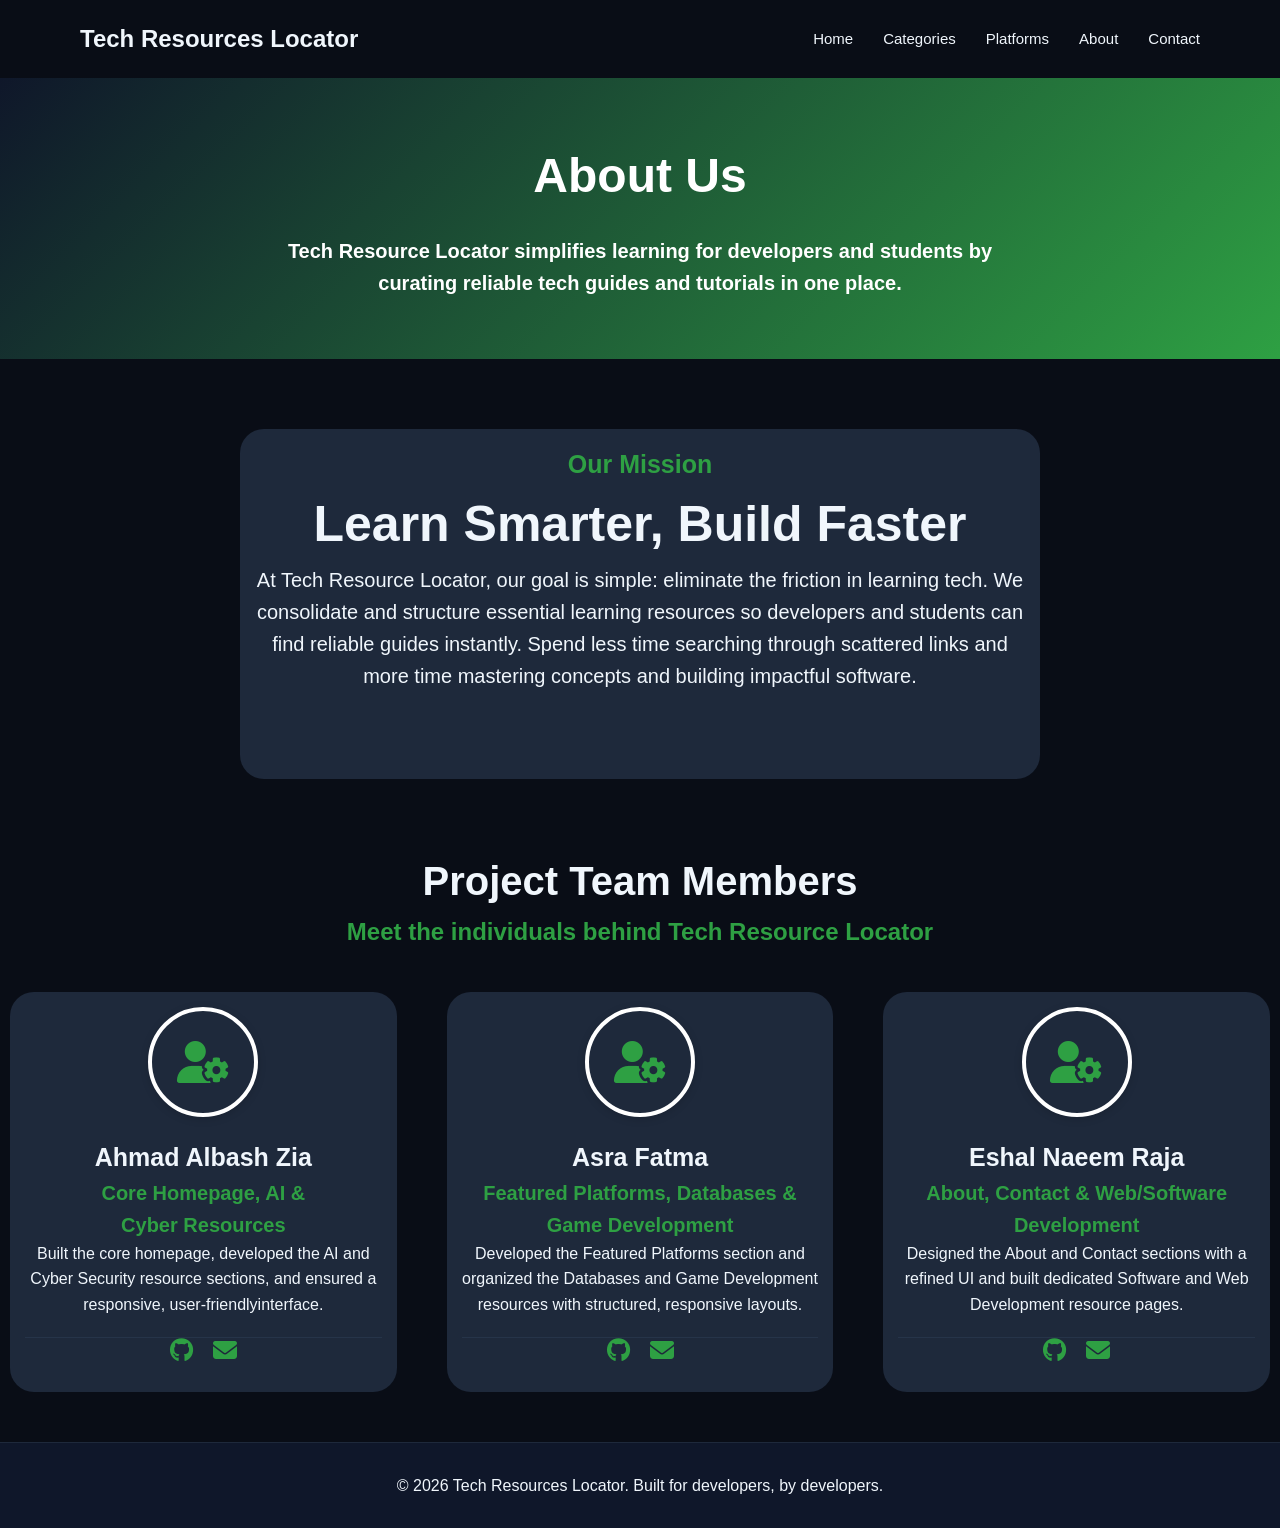
==== commit 63e02602: "Refine project team member description for clarity and conciseness" ====
--- a/about.html
+++ b/about.html
@@ -111,9 +111,7 @@
         <h2>Eshal Naeem Raja</h2>
         <h3>About, Contact & Web/Software Development</h3>
         <p>
-          Designed the About and Contact sections, created the Software and Web
-          Development resource pages, and refined the site's responsiveness and
-          UI.
+          Designed the About and Contact sections with a refined UI and built dedicated Software and Web Development resource pages.
         </p>
 
         <div class="social-icons">
